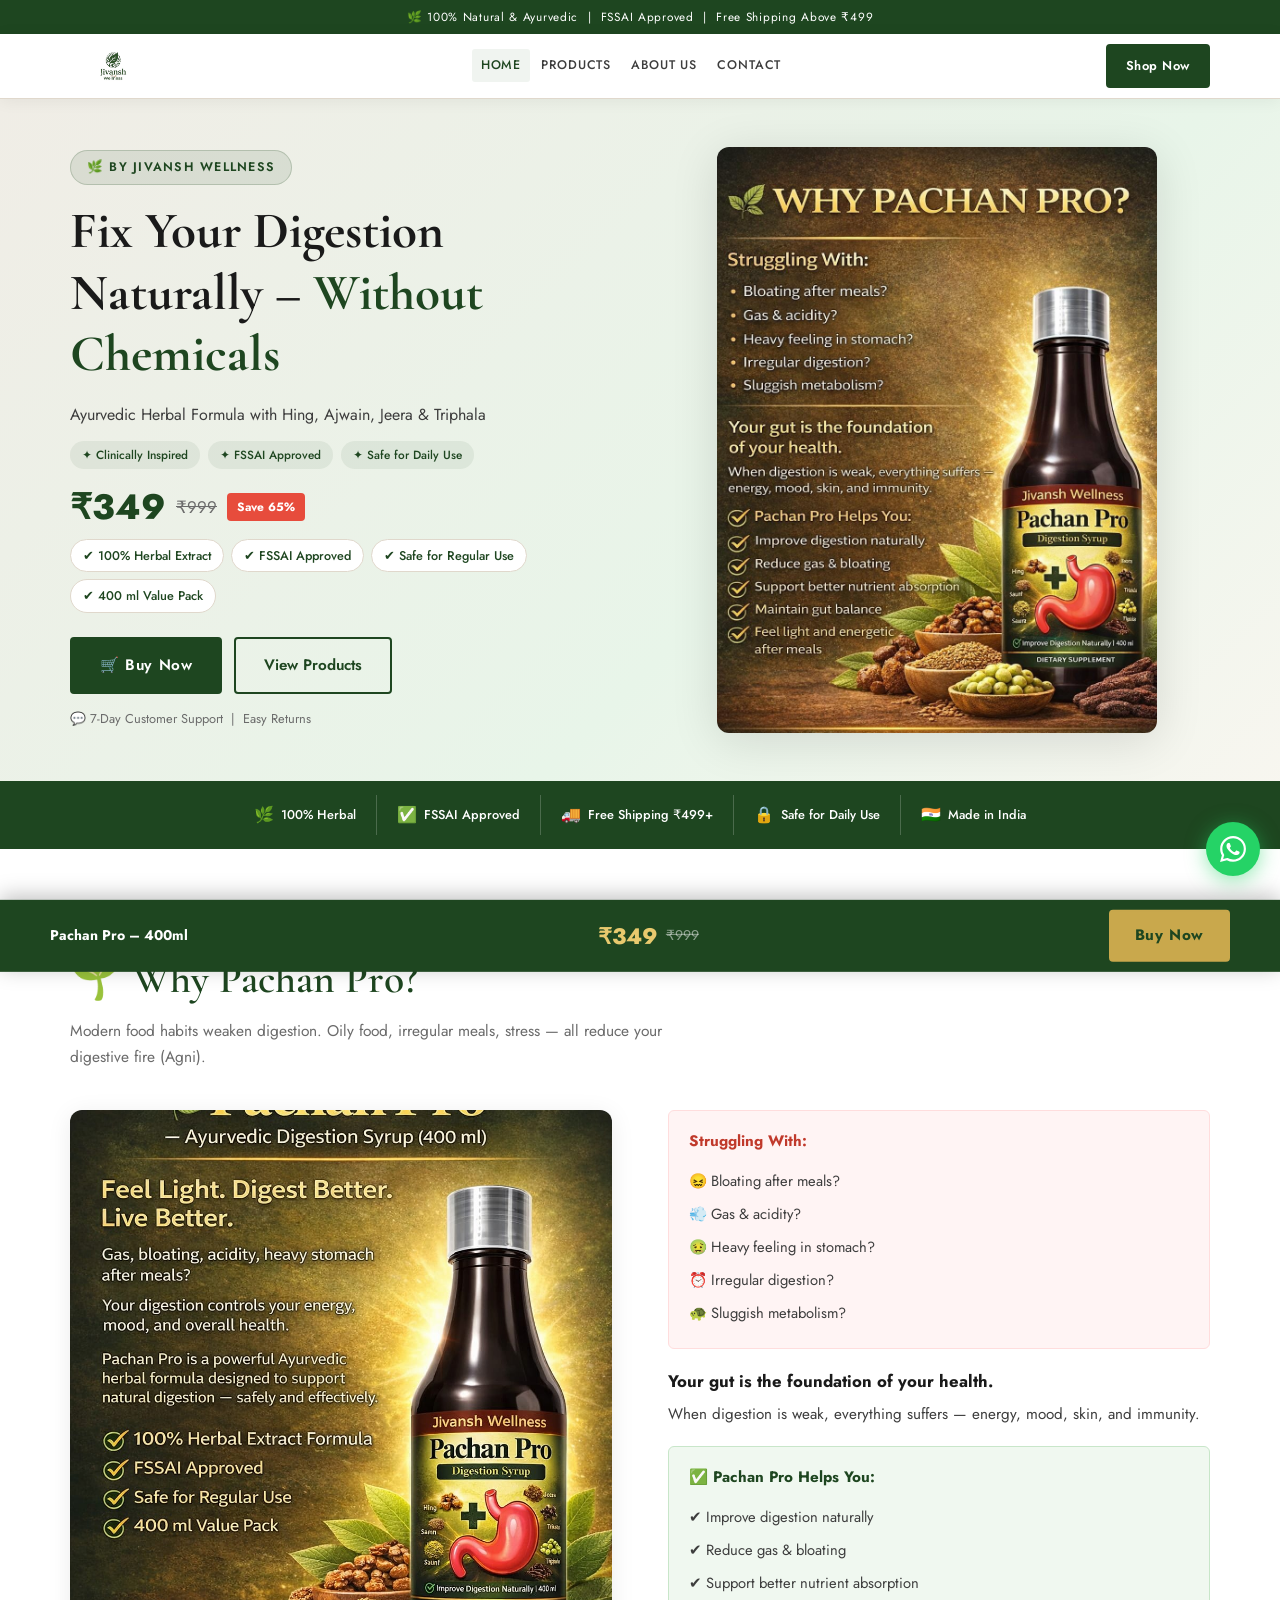
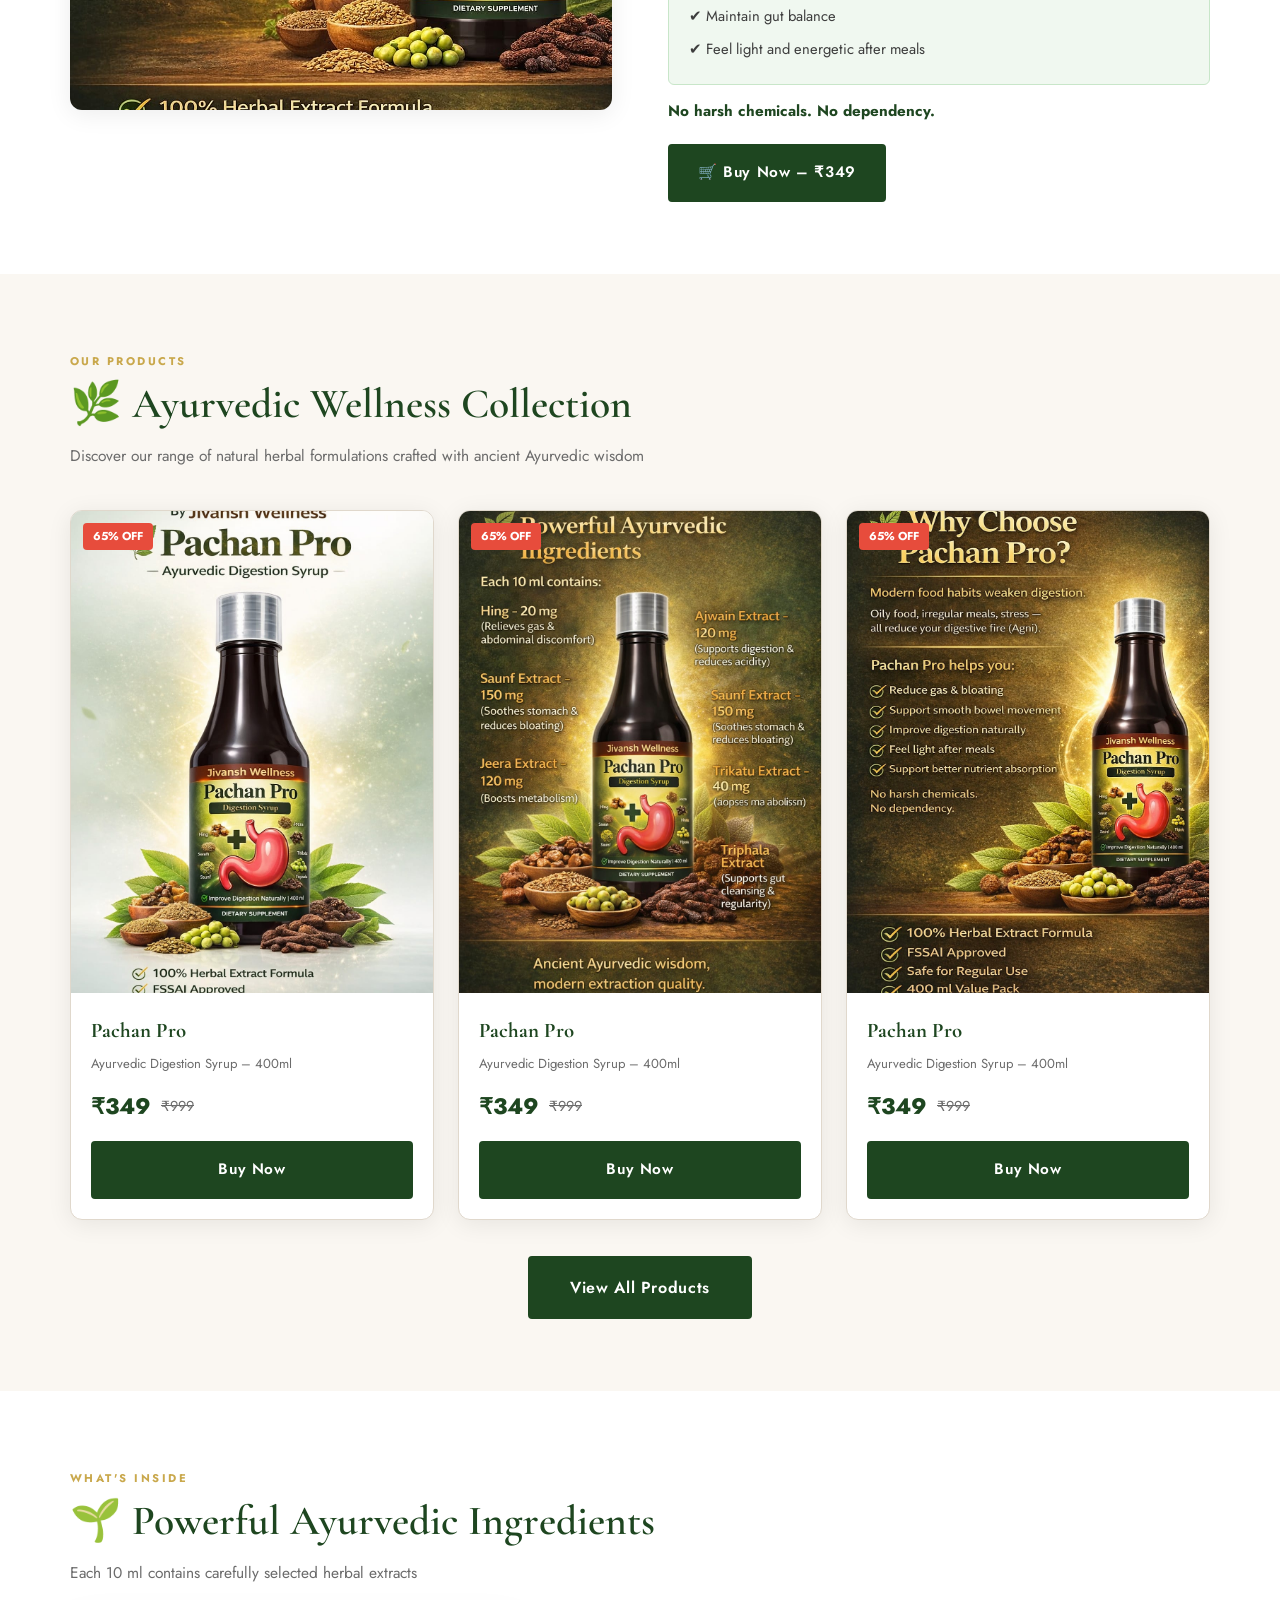
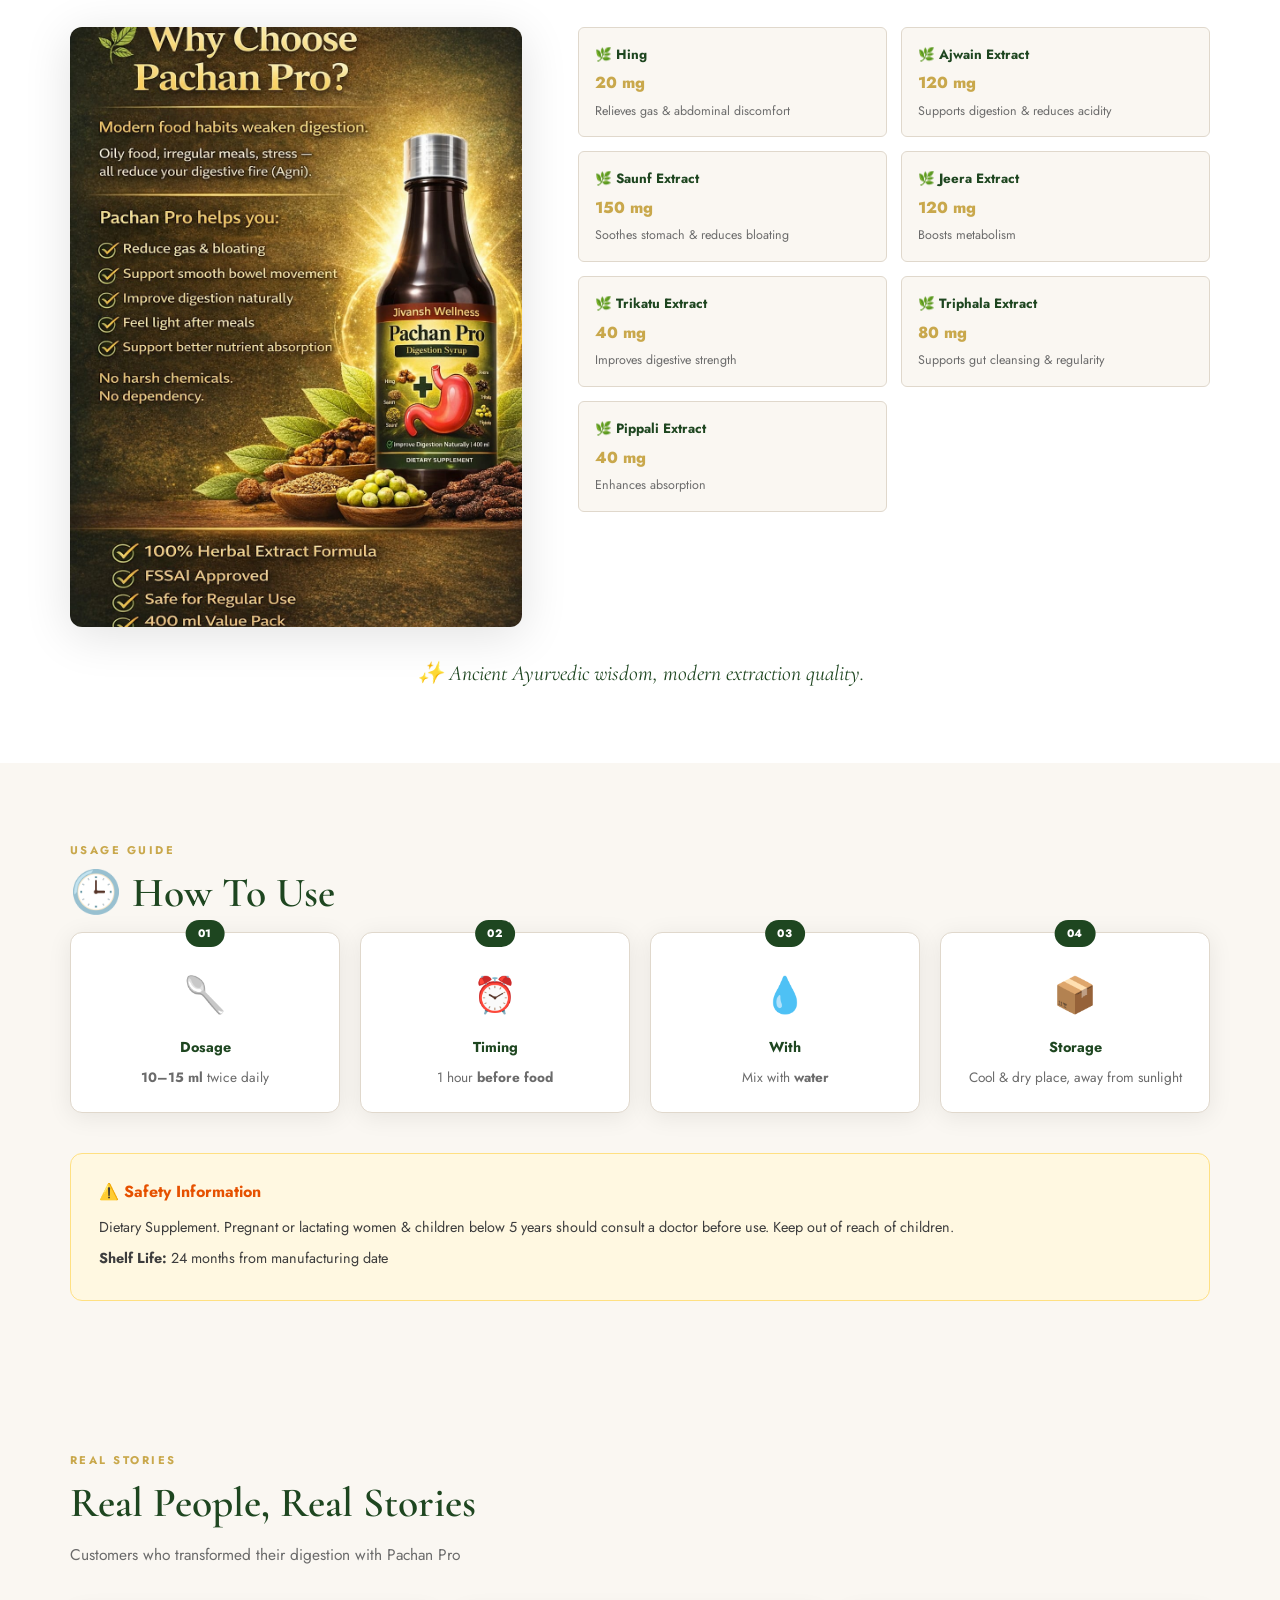
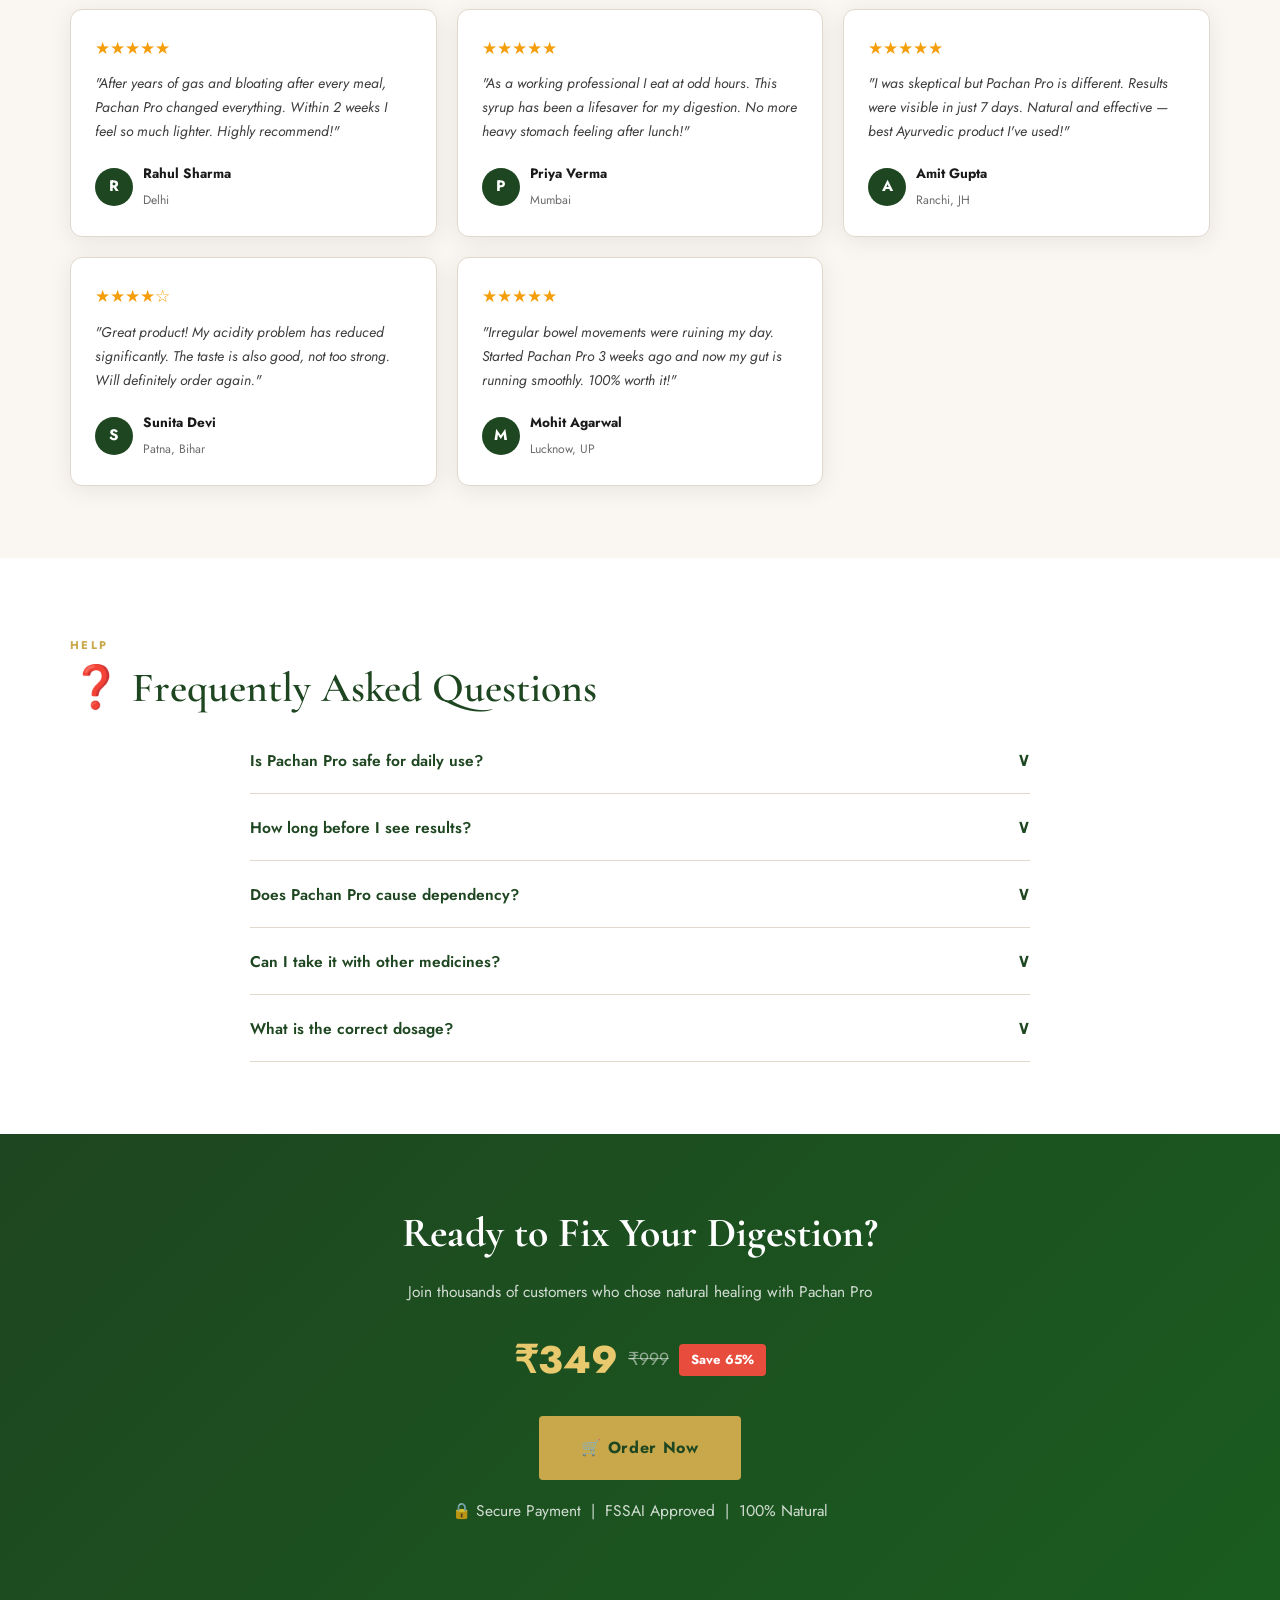
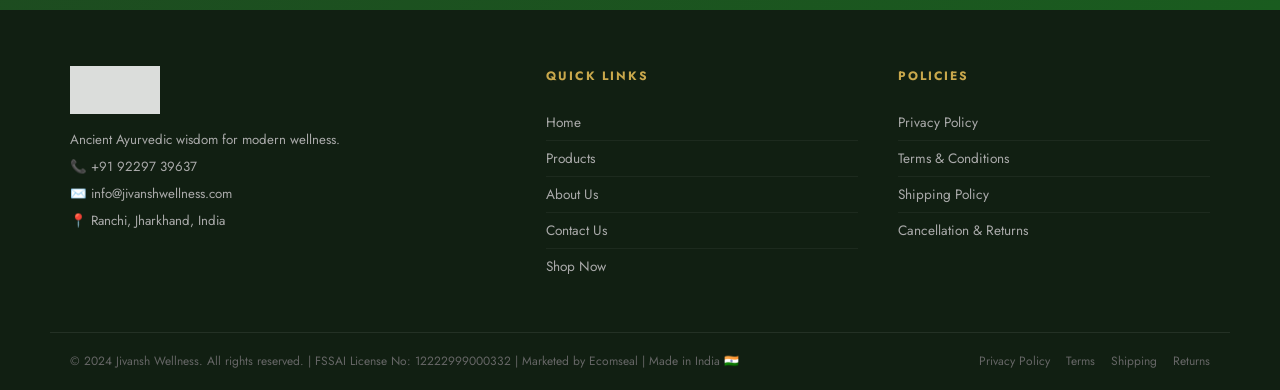
==== index.html @ 0fbf19b1 "add v3 changes all the changes are made" ====
<!DOCTYPE html>
<html lang="en">
<head>
  <meta charset="UTF-8"/>
  <meta name="viewport" content="width=device-width, initial-scale=1.0"/>
  <title>Jivansh Wellness – Pachan Pro Ayurvedic Digestion Syrup</title>
  <meta name="description" content="Pachan Pro – 100% Herbal Ayurvedic Digestion Syrup by Jivansh Wellness. Fix gas, bloating & acidity naturally. FSSAI Approved.">
  <link href="https://fonts.googleapis.com/css2?family=Cormorant+Garamond:wght@400;500;600;700&family=Jost:wght@300;400;500;600&display=swap" rel="stylesheet">
  <link rel="stylesheet" href="assets/css/shared.css">
  <link rel="stylesheet" href="assets/css/home.css">
</head>
<body>

<div class="announcement-bar">🌿 100% Natural & Ayurvedic &nbsp;|&nbsp; FSSAI Approved &nbsp;|&nbsp; Free Shipping Above ₹499</div>

<header id="main-header">
  <div class="header-inner">
    <a href="index.html" class="logo"><img src="assets/images/logo.png" alt="Jivansh Wellness" class="logo-img"></a>
    <nav class="desktop-nav">
      <a href="index.html" class="active">Home</a>
      <a href="products.html">Products</a>
      <a href="about.html">About Us</a>
      <a href="contact.html">Contact</a>
    </nav>
    <div class="header-actions">
      <a href="products.html" class="btn-primary" style="padding:9px 18px;font-size:0.8rem;">Shop Now</a>
      <button class="hamburger" id="hamburger" aria-label="Menu"><span></span><span></span><span></span></button>
    </div>
  </div>
  <div class="mobile-nav" id="mobile-nav">
    <a href="index.html" onclick="closeMobileNav()">Home</a>
    <a href="products.html" onclick="closeMobileNav()">Products</a>
    <a href="about.html" onclick="closeMobileNav()">About Us</a>
    <a href="contact.html" onclick="closeMobileNav()">Contact</a>
    <a href="products.html" class="mobile-cta" onclick="closeMobileNav()">Shop Now</a>
  </div>
</header>

<!-- HERO -->
<section class="hero" id="hero">
  <div class="hero-inner">
    <div class="hero-content">
      <div class="hero-badge">🌿 By Jivansh Wellness</div>
      <h1 class="hero-title">Fix Your Digestion<br>Naturally – <span>Without Chemicals</span></h1>
      <p class="hero-sub">Ayurvedic Herbal Formula with Hing, Ajwain, Jeera & Triphala</p>
      <div class="hero-trust-badges">
        <span>✦ Clinically Inspired</span>
        <span>✦ FSSAI Approved</span>
        <span>✦ Safe for Daily Use</span>
      </div>
      <div class="hero-price-box">
        <div class="price-info">
          <span class="price-now">₹349</span>
          <span class="price-mrp"><s>₹999</s></span>
          <span class="price-save">Save 65%</span>
        </div>
      </div>
      <div class="hero-bullets">
        <span>✔ 100% Herbal Extract</span>
        <span>✔ FSSAI Approved</span>
        <span>✔ Safe for Regular Use</span>
        <span>✔ 400 ml Value Pack</span>
      </div>
      <div class="hero-cta">
        <a href="order.html" class="btn-primary">🛒 Buy Now</a>
        <a href="products.html" class="btn-outline">View Products</a>
      </div>
      <p class="hero-support">💬 7-Day Customer Support &nbsp;|&nbsp; Easy Returns</p>
    </div>
    <div class="hero-image">
      <img src="assets/images/hero-product.jpeg" alt="Pachan Pro Ayurvedic Digestion Syrup"/>
    </div>
  </div>
  <div class="trust-strip">
    <div class="trust-item"><span class="t-icon">🌿</span><span>100% Herbal</span></div>
    <div class="trust-item"><span class="t-icon">✅</span><span>FSSAI Approved</span></div>
    <div class="trust-item"><span class="t-icon">🚚</span><span>Free Shipping ₹499+</span></div>
    <div class="trust-item"><span class="t-icon">🔒</span><span>Safe for Daily Use</span></div>
    <div class="trust-item"><span class="t-icon">🇮🇳</span><span>Made in India</span></div>
  </div>
</section>

<!-- WHY PACHAN PRO -->
<section class="why-section" id="about">
  <div class="container">
    <div class="section-tag">The Problem</div>
    <h2 class="section-title">🌱 Why Pachan Pro?</h2>
    <p class="section-subtitle">Modern food habits weaken digestion. Oily food, irregular meals, stress — all reduce your digestive fire (Agni).</p>
    <div class="why-grid">
      <div class="why-image-col"><img src="assets/images/why-pachan.jpeg" alt="Why Pachan Pro" class="why-img"/></div>
      <div class="why-content-col">
        <div class="struggling-box">
          <h3>Struggling With:</h3>
          <ul class="struggle-list">
            <li>😖 Bloating after meals?</li>
            <li>💨 Gas &amp; acidity?</li>
            <li>🤢 Heavy feeling in stomach?</li>
            <li>⏰ Irregular digestion?</li>
            <li>🐢 Sluggish metabolism?</li>
          </ul>
        </div>
        <div class="gut-statement">
          <p><strong>Your gut is the foundation of your health.</strong></p>
          <p>When digestion is weak, everything suffers — energy, mood, skin, and immunity.</p>
        </div>
        <div class="helps-box">
          <h3>✅ Pachan Pro Helps You:</h3>
          <ul class="helps-list">
            <li>✔ Improve digestion naturally</li>
            <li>✔ Reduce gas &amp; bloating</li>
            <li>✔ Support better nutrient absorption</li>
            <li>✔ Maintain gut balance</li>
            <li>✔ Feel light and energetic after meals</li>
          </ul>
        </div>
        <p class="no-chemicals"><strong>No harsh chemicals. No dependency.</strong></p>
        <a href="order.html" class="btn-primary mt20">🛒 Buy Now – ₹349</a>
      </div>
    </div>
  </div>
</section>

<!-- PRODUCTS SECTION -->
<section class="products-home-section">
  <div class="container">
    <div class="section-tag">Our Products</div>
    <h2 class="section-title">🌿 Ayurvedic Wellness Collection</h2>
    <p class="section-subtitle">Discover our range of natural herbal formulations crafted with ancient Ayurvedic wisdom</p>
    <div class="products-grid">
      <div class="product-card">
        <div class="product-img-wrap"><img src="assets/images/product-main.jpeg" alt="Pachan Pro"/><span class="product-badge">65% OFF</span></div>
        <div class="product-card-body">
          <h3>Pachan Pro</h3>
          <p>Ayurvedic Digestion Syrup – 400ml</p>
          <div class="product-price-row"><span class="pc-price">₹349</span><span class="pc-mrp"><s>₹999</s></span></div>
          <a href="order.html" class="btn-primary btn-full">Buy Now</a>
        </div>
      </div>
      <div class="product-card">
        <div class="product-img-wrap"><img src="assets/images/why-choose.jpeg" alt="Pachan Pro"/><span class="product-badge">65% OFF</span></div>
        <div class="product-card-body">
          <h3>Pachan Pro</h3>
          <p>Ayurvedic Digestion Syrup – 400ml</p>
          <div class="product-price-row"><span class="pc-price">₹349</span><span class="pc-mrp"><s>₹999</s></span></div>
          <a href="order.html" class="btn-primary btn-full">Buy Now</a>
        </div>
      </div>
      <div class="product-card">
        <div class="product-img-wrap"><img src="assets/images/ingredients.jpeg" alt="Pachan Pro"/><span class="product-badge">65% OFF</span></div>
        <div class="product-card-body">
          <h3>Pachan Pro</h3>
          <p>Ayurvedic Digestion Syrup – 400ml</p>
          <div class="product-price-row"><span class="pc-price">₹349</span><span class="pc-mrp"><s>₹999</s></span></div>
          <a href="order.html" class="btn-primary btn-full">Buy Now</a>
        </div>
      </div>
    </div>
    <div style="text-align:center;margin-top:36px"><a href="products.html" class="btn-primary btn-lg">View All Products</a></div>
  </div>
</section>

<!-- INGREDIENTS -->
<section class="ingredients-section" id="ingredients">
  <div class="container">
    <div class="section-tag">What's Inside</div>
    <h2 class="section-title">🌱 Powerful Ayurvedic Ingredients</h2>
    <p class="section-subtitle">Each 10 ml contains carefully selected herbal extracts</p>
    <div class="ingredients-layout">
      <div class="ingredients-img-col"><img src="assets/images/ingredients.jpeg" alt="Ingredients" class="ing-img"/></div>
      <div class="ingredients-grid-col">
        <div class="ing-card"><div class="ing-name">🌿 Hing</div><div class="ing-dose">20 mg</div><div class="ing-benefit">Relieves gas &amp; abdominal discomfort</div></div>
        <div class="ing-card"><div class="ing-name">🌿 Ajwain Extract</div><div class="ing-dose">120 mg</div><div class="ing-benefit">Supports digestion &amp; reduces acidity</div></div>
        <div class="ing-card"><div class="ing-name">🌿 Saunf Extract</div><div class="ing-dose">150 mg</div><div class="ing-benefit">Soothes stomach &amp; reduces bloating</div></div>
        <div class="ing-card"><div class="ing-name">🌿 Jeera Extract</div><div class="ing-dose">120 mg</div><div class="ing-benefit">Boosts metabolism</div></div>
        <div class="ing-card"><div class="ing-name">🌿 Trikatu Extract</div><div class="ing-dose">40 mg</div><div class="ing-benefit">Improves digestive strength</div></div>
        <div class="ing-card"><div class="ing-name">🌿 Triphala Extract</div><div class="ing-dose">80 mg</div><div class="ing-benefit">Supports gut cleansing &amp; regularity</div></div>
        <div class="ing-card"><div class="ing-name">🌿 Pippali Extract</div><div class="ing-dose">40 mg</div><div class="ing-benefit">Enhances absorption</div></div>
      </div>
    </div>
    <p class="ing-tagline">✨ Ancient Ayurvedic wisdom, modern extraction quality.</p>
  </div>
</section>

<!-- HOW TO USE -->
<section class="how-use-section" id="how-to-use">
  <div class="container">
    <div class="section-tag">Usage Guide</div>
    <h2 class="section-title">🕒 How To Use</h2>
    <div class="use-grid">
      <div class="use-card"><div class="use-step">01</div><div class="use-icon">🥄</div><h3>Dosage</h3><p><strong>10–15 ml</strong> twice daily</p></div>
      <div class="use-card"><div class="use-step">02</div><div class="use-icon">⏰</div><h3>Timing</h3><p>1 hour <strong>before food</strong></p></div>
      <div class="use-card"><div class="use-step">03</div><div class="use-icon">💧</div><h3>With</h3><p>Mix with <strong>water</strong></p></div>
      <div class="use-card"><div class="use-step">04</div><div class="use-icon">📦</div><h3>Storage</h3><p>Cool &amp; dry place, away from sunlight</p></div>
    </div>
    <div class="safety-box">
      <h3>⚠️ Safety Information</h3>
      <p>Dietary Supplement. Pregnant or lactating women &amp; children below 5 years should consult a doctor before use. Keep out of reach of children.</p>
      <p><strong>Shelf Life:</strong> 24 months from manufacturing date</p>
    </div>
  </div>
</section>

<!-- TESTIMONIALS -->
<section class="testimonials-section" id="reviews">
  <div class="container">
    <div class="section-tag">Real Stories</div>
    <h2 class="section-title">Real People, Real Stories</h2>
    <p class="section-subtitle">Customers who transformed their digestion with Pachan Pro</p>
    <div class="testimonials-grid">
      <div class="testi-card"><div class="testi-stars">★★★★★</div><p class="testi-text">"After years of gas and bloating after every meal, Pachan Pro changed everything. Within 2 weeks I feel so much lighter. Highly recommend!"</p><div class="testi-author"><div class="testi-avatar">R</div><div><strong>Rahul Sharma</strong><span>Delhi</span></div></div></div>
      <div class="testi-card"><div class="testi-stars">★★★★★</div><p class="testi-text">"As a working professional I eat at odd hours. This syrup has been a lifesaver for my digestion. No more heavy stomach feeling after lunch!"</p><div class="testi-author"><div class="testi-avatar">P</div><div><strong>Priya Verma</strong><span>Mumbai</span></div></div></div>
      <div class="testi-card"><div class="testi-stars">★★★★★</div><p class="testi-text">"I was skeptical but Pachan Pro is different. Results were visible in just 7 days. Natural and effective — best Ayurvedic product I've used!"</p><div class="testi-author"><div class="testi-avatar">A</div><div><strong>Amit Gupta</strong><span>Ranchi, JH</span></div></div></div>
      <div class="testi-card"><div class="testi-stars">★★★★☆</div><p class="testi-text">"Great product! My acidity problem has reduced significantly. The taste is also good, not too strong. Will definitely order again."</p><div class="testi-author"><div class="testi-avatar">S</div><div><strong>Sunita Devi</strong><span>Patna, Bihar</span></div></div></div>
      <div class="testi-card"><div class="testi-stars">★★★★★</div><p class="testi-text">"Irregular bowel movements were ruining my day. Started Pachan Pro 3 weeks ago and now my gut is running smoothly. 100% worth it!"</p><div class="testi-author"><div class="testi-avatar">M</div><div><strong>Mohit Agarwal</strong><span>Lucknow, UP</span></div></div></div>
    </div>
  </div>
</section>

<!-- FAQ -->
<section class="faq-section" id="faq">
  <div class="container">
    <div class="section-tag">Help</div>
    <h2 class="section-title">❓ Frequently Asked Questions</h2>
    <div class="faq-list">
      <div class="faq-item"><button class="faq-q" onclick="toggleFaq(this)">Is Pachan Pro safe for daily use? <span class="faq-icon">∨</span></button><div class="faq-a">Yes, it is made with herbal extracts and safe for regular daily consumption.</div></div>
      <div class="faq-item"><button class="faq-q" onclick="toggleFaq(this)">How long before I see results? <span class="faq-icon">∨</span></button><div class="faq-a">Most users feel lighter digestion within 7–10 days of regular use.</div></div>
      <div class="faq-item"><button class="faq-q" onclick="toggleFaq(this)">Does Pachan Pro cause dependency? <span class="faq-icon">∨</span></button><div class="faq-a">No. It supports natural digestive function without causing any dependency.</div></div>
      <div class="faq-item"><button class="faq-q" onclick="toggleFaq(this)">Can I take it with other medicines? <span class="faq-icon">∨</span></button><div class="faq-a">If you are under medication, consult your doctor before use.</div></div>
      <div class="faq-item"><button class="faq-q" onclick="toggleFaq(this)">What is the correct dosage? <span class="faq-icon">∨</span></button><div class="faq-a">Adults: 10–15 ml twice daily, 1 hour before food with water.</div></div>
    </div>
  </div>
</section>

<!-- CTA BANNER -->
<section class="cta-banner">
  <div class="container">
    <h2>Ready to Fix Your Digestion?</h2>
    <p>Join thousands of customers who chose natural healing with Pachan Pro</p>
    <div class="cta-price-row"><span class="cta-price">₹349</span><span class="cta-mrp"><s>₹999</s></span><span class="cta-save">Save 65%</span></div>
    <div class="cta-buttons"><a href="order.html" class="btn-primary btn-lg">🛒 Order Now</a></div>
    <p class="cta-reassure">🔒 Secure Payment &nbsp;|&nbsp; FSSAI Approved &nbsp;|&nbsp; 100% Natural</p>
  </div>
</section>

<footer>
  <div class="footer-inner">
    <div class="footer-brand">
      <img src="assets/images/logo.png" alt="Jivansh Wellness" class="footer-logo"/>
      <p>Ancient Ayurvedic wisdom for modern wellness.</p>
      <p>📞 +91 92297 39637</p>
      <p>✉️ info@jivanshwellness.com</p>
      <p>📍 Ranchi, Jharkhand, India</p>
    </div>
    <div class="footer-col">
      <h4>Quick Links</h4>
      <a href="index.html">Home</a>
      <a href="products.html">Products</a>
      <a href="about.html">About Us</a>
      <a href="contact.html">Contact Us</a>
      <a href="order.html">Shop Now</a>
    </div>
    <div class="footer-col">
      <h4>Policies</h4>
      <a href="privacy-policy.html">Privacy Policy</a>
      <a href="terms.html">Terms &amp; Conditions</a>
      <a href="shipping-policy.html">Shipping Policy</a>
      <a href="cancellation-policy.html">Cancellation &amp; Returns</a>
    </div>
  </div>
  <div class="footer-bottom">
    <p>© 2024 Jivansh Wellness. All rights reserved. | FSSAI License No: 12222999000332 | Marketed by Ecomseal | Made in India 🇮🇳</p>
    <div class="footer-legal">
      <a href="privacy-policy.html">Privacy Policy</a>
      <a href="terms.html">Terms</a>
      <a href="shipping-policy.html">Shipping</a>
      <a href="cancellation-policy.html">Returns</a>
    </div>
  </div>
</footer>

<div class="sticky-buy-bar" id="stickyBar">
  <div class="sticky-inner">
    <div class="sticky-product"><span class="sticky-name">Pachan Pro – 400ml</span></div>
    <div class="sticky-price"><span class="sticky-now">₹349</span><span class="sticky-was"><s>₹999</s></span></div>
    <a href="order.html" class="btn-primary sticky-btn">Buy Now</a>
  </div>
</div>

<a href="https://wa.me/919229739637?text=Hi%20I%20want%20to%20order%20Pachan%20Pro" target="_blank" class="whatsapp-float" aria-label="Chat on WhatsApp">
  <svg width="26" height="26" viewBox="0 0 24 24" fill="white"><path d="M17.472 14.382c-.297-.149-1.758-.867-2.03-.967-.273-.099-.471-.148-.67.15-.197.297-.767.966-.94 1.164-.173.199-.347.223-.644.075-.297-.15-1.255-.463-2.39-1.475-.883-.788-1.48-1.761-1.653-2.059-.173-.297-.018-.458.13-.606.134-.133.298-.347.446-.52.149-.174.198-.298.298-.497.099-.198.05-.371-.025-.52-.075-.149-.669-1.612-.916-2.207-.242-.579-.487-.5-.669-.51-.173-.008-.371-.01-.57-.01-.198 0-.52.074-.792.372-.272.297-1.04 1.016-1.04 2.479 0 1.462 1.065 2.875 1.213 3.074.149.198 2.096 3.2 5.077 4.487.709.306 1.262.489 1.694.625.712.227 1.36.195 1.871.118.571-.085 1.758-.719 2.006-1.413.248-.694.248-1.289.173-1.413-.074-.124-.272-.198-.57-.347m-5.421 7.403h-.004a9.87 9.87 0 01-5.031-1.378l-.361-.214-3.741.982.998-3.648-.235-.374a9.86 9.86 0 01-1.51-5.26c.001-5.45 4.436-9.884 9.888-9.884 2.64 0 5.122 1.03 6.988 2.898a9.825 9.825 0 012.893 6.994c-.003 5.45-4.437 9.884-9.885 9.884m8.413-18.297A11.815 11.815 0 0012.05 0C5.495 0 .16 5.335.157 11.892c0 2.096.547 4.142 1.588 5.945L.057 24l6.305-1.654a11.882 11.882 0 005.683 1.448h.005c6.554 0 11.89-5.335 11.893-11.893a11.821 11.821 0 00-3.48-8.413Z"/></svg>
</a>

<script src="assets/js/main.js"></script>
</body>
</html>
---- assets/css/shared.css ----
/* ═══════════════════════════════════════════════
   JIVANSH WELLNESS – SHARED STYLES (ALL PAGES)
═══════════════════════════════════════════════ */
:root {
  --green-dark: #1e4620;
  --green-mid: #2d6a30;
  --green-light: #4a8f4e;
  --gold: #c9a84c;
  --gold-light: #e8c96e;
  --cream: #faf7f2;
  --cream-dark: #f2ece0;
  --white: #ffffff;
  --text-dark: #1a1a1a;
  --text-mid: #3d3d3d;
  --text-muted: #6b6b6b;
  --border: #e0d8cc;
  --shadow: 0 4px 24px rgba(0,0,0,0.08);
  --shadow-lg: 0 8px 48px rgba(0,0,0,0.12);
  --radius: 12px;
  --radius-sm: 6px;
  --transition: 0.25s ease;
}
*, *::before, *::after { box-sizing: border-box; margin: 0; padding: 0; }
html { scroll-behavior: smooth; }
body { font-family: 'Jost', sans-serif; background: var(--cream); color: var(--text-dark); line-height: 1.7; overflow-x: hidden; width: 100%; }
img { max-width: 100%; height: auto; display: block; }
a { text-decoration: none; }
.container { max-width: 1180px; margin: 0 auto; padding: 0 20px; }

/* BUTTONS */
.btn-primary {
  display: inline-flex; align-items: center; justify-content: center; gap: 8px;
  background: var(--green-dark); color: #fff; font-family: 'Jost', sans-serif;
  font-weight: 600; font-size: 0.95rem; letter-spacing: 0.04em;
  padding: 14px 28px; border-radius: 4px; border: 2px solid var(--green-dark);
  cursor: pointer; transition: background var(--transition), transform 0.15s; white-space: nowrap;
}
.btn-primary:hover { background: var(--green-mid); border-color: var(--green-mid); transform: translateY(-1px); }
.btn-full { width: 100%; }
.btn-lg { padding: 16px 40px; font-size: 1rem; }
.mt20 { margin-top: 20px; }

/* SECTION COMMON */
.section-tag { display: inline-block; font-size: 0.7rem; font-weight: 700; letter-spacing: 0.22em; text-transform: uppercase; color: var(--gold); margin-bottom: 8px; }
.section-title { font-family: 'Cormorant Garamond', serif; font-size: clamp(1.7rem, 4vw, 2.6rem); font-weight: 600; color: var(--green-dark); line-height: 1.25; margin-bottom: 12px; }
.section-subtitle { font-size: 0.97rem; color: var(--text-muted); max-width: 600px; margin-bottom: 40px; line-height: 1.7; }

/* ANNOUNCEMENT BAR */
.announcement-bar { background: var(--green-dark); color: #fff; text-align: center; font-size: 0.74rem; letter-spacing: 0.06em; padding: 8px 16px; line-height: 1.5; }

/* HEADER */
#main-header {
  background: rgba(255,255,255,0.98);
  border-bottom: 1px solid var(--border);
  position: sticky; top: 0; z-index: 200;
  box-shadow: 0 2px 16px rgba(0,0,0,0.06);
  transition: background 0.3s ease, backdrop-filter 0.3s ease, box-shadow 0.3s ease;
}
#main-header.scrolled {
  background: rgba(255,255,255,0.85);
  backdrop-filter: blur(16px);
  -webkit-backdrop-filter: blur(16px);
  box-shadow: 0 4px 24px rgba(0,0,0,0.1);
}
.header-inner { max-width: 1180px; margin: 0 auto; padding: 0 20px; height: 64px; display: flex; align-items: center; justify-content: space-between; gap: 16px; }
.logo { flex-shrink: 0; }
.logo-img { height: 46px; width: auto; object-fit: contain; }
.desktop-nav { display: flex; align-items: center; gap: 2px; flex: 1; justify-content: center; }
.desktop-nav a { font-size: 0.78rem; font-weight: 500; letter-spacing: 0.07em; text-transform: uppercase; color: var(--text-mid); padding: 6px 9px; border-radius: 3px; transition: color var(--transition), background var(--transition); white-space: nowrap; }
.desktop-nav a:hover, .desktop-nav a.active { color: var(--green-dark); background: rgba(45,106,48,0.07); }
.header-actions { display: flex; align-items: center; gap: 8px; flex-shrink: 0; }
.btn-whatsapp-header { display: flex; align-items: center; gap: 6px; background: #25d366; color: #fff; font-size: 0.76rem; font-weight: 600; padding: 8px 12px; border-radius: 4px; transition: background var(--transition); white-space: nowrap; }
.btn-whatsapp-header:hover { background: #128c4a; }
.hamburger { display: none; flex-direction: column; gap: 5px; background: none; border: none; cursor: pointer; padding: 6px; flex-shrink: 0; }
.hamburger span { display: block; width: 24px; height: 2.5px; background: var(--green-dark); border-radius: 2px; transition: var(--transition); }
.mobile-nav { display: none; flex-direction: column; background: #fff; border-top: 1px solid var(--border); padding: 12px 20px 20px; }
.mobile-nav.open { display: flex; }
.mobile-nav a { padding: 12px 0; font-size: 0.92rem; font-weight: 500; color: var(--text-mid); border-bottom: 1px solid var(--border); }
.mobile-nav a:last-child { border-bottom: none; }
.mobile-cta { margin-top: 14px; background: var(--green-dark) !important; color: #fff !important; text-align: center; padding: 14px !important; border-radius: 4px; border-bottom: none !important; font-weight: 600; }

/* FOOTER */
footer { background: #111f12; color: #ccc; padding: 56px 0 0; }
.footer-inner { max-width: 1180px; margin: 0 auto; padding: 0 20px 48px; display: grid; grid-template-columns: 1.4fr 1fr 1fr; gap: 40px; }
.footer-logo { height: 48px; width: auto; object-fit: contain; margin-bottom: 14px; filter: brightness(0) invert(1); opacity: 0.85; }
.footer-brand p { font-size: 0.83rem; line-height: 1.8; color: #aaa; margin-bottom: 3px; }
.footer-col h4 { font-size: 0.76rem; font-weight: 700; letter-spacing: 0.15em; text-transform: uppercase; color: var(--gold); margin-bottom: 18px; }
.footer-col { display: flex; flex-direction: column; }
.footer-col a { font-size: 0.85rem; color: #aaa; padding: 6px 0; border-bottom: 1px solid rgba(255,255,255,0.05); transition: color var(--transition); }
.footer-col a:last-child { border-bottom: none; }
.footer-col a:hover { color: #fff; }
.footer-bottom { border-top: 1px solid rgba(255,255,255,0.08); padding: 18px 20px; max-width: 1180px; margin: 0 auto; display: flex; justify-content: space-between; align-items: center; flex-wrap: wrap; gap: 10px; }
.footer-bottom p { font-size: 0.75rem; color: #666; }
.footer-legal { display: flex; gap: 16px; flex-wrap: wrap; }
.footer-legal a { font-size: 0.75rem; color: #666; transition: color var(--transition); }
.footer-legal a:hover { color: #aaa; }

/* WHATSAPP FLOAT */
.whatsapp-float { position: fixed; right: 20px; bottom: 24px; width: 54px; height: 54px; background: #25d366; border-radius: 50%; display: flex; align-items: center; justify-content: center; box-shadow: 0 4px 20px rgba(37,211,102,0.5); z-index: 999; transition: transform var(--transition), box-shadow var(--transition); }
.whatsapp-float:hover { transform: scale(1.1); box-shadow: 0 6px 28px rgba(37,211,102,0.6); }

/* STICKY BUY BAR */
.sticky-buy-bar { position: fixed; bottom: 0; left: 0; right: 0; background: var(--green-dark); color: #fff; z-index: 1000; padding: 10px 20px; transform: translateY(100%); transition: transform 0.3s ease; box-shadow: 0 -4px 20px rgba(0,0,0,0.25); }
.sticky-buy-bar.visible { transform: translateY(0); }
.sticky-inner { max-width: 1180px; margin: 0 auto; display: flex; align-items: center; justify-content: space-between; gap: 14px; }
.sticky-product { display: flex; flex-direction: column; }
.sticky-name { font-weight: 700; font-size: 0.88rem; }
.sticky-price { display: flex; align-items: center; gap: 8px; }
.sticky-now { font-size: 1.4rem; font-weight: 800; color: var(--gold-light); }
.sticky-was { font-size: 0.88rem; color: rgba(255,255,255,0.5); }
.sticky-btn { padding: 11px 24px; background: var(--gold); border-color: var(--gold); color: var(--green-dark); font-weight: 700; }
.sticky-btn:hover { background: var(--gold-light); }

/* POLICY PAGE STYLES */
.policy-page { padding: 64px 0 80px; background: var(--white); }
.policy-page h1 { font-family: 'Cormorant Garamond', serif; font-size: clamp(2rem, 4vw, 2.8rem); color: var(--green-dark); margin-bottom: 8px; }
.policy-meta { font-size: 0.85rem; color: var(--text-muted); margin-bottom: 40px; padding-bottom: 24px; border-bottom: 1px solid var(--border); }
.policy-body h2 { font-family: 'Cormorant Garamond', serif; font-size: 1.4rem; color: var(--green-dark); margin: 32px 0 12px; }
.policy-body h3 { font-size: 1rem; font-weight: 700; color: var(--text-dark); margin: 24px 0 8px; }
.policy-body p { font-size: 0.93rem; color: var(--text-mid); line-height: 1.8; margin-bottom: 14px; }
.policy-body ul { padding-left: 20px; margin-bottom: 14px; }
.policy-body ul li { font-size: 0.93rem; color: var(--text-mid); line-height: 1.8; margin-bottom: 6px; }
.policy-breadcrumb { font-size: 0.82rem; color: var(--text-muted); margin-bottom: 24px; }
.policy-breadcrumb a { color: var(--green-dark); }
.policy-breadcrumb a:hover { text-decoration: underline; }

/* RESPONSIVE SHARED */
@media (max-width: 768px) {
  .desktop-nav { display: none; }
  .btn-whatsapp-header { display: none; }
  .hamburger { display: flex; }
  .header-inner { height: 58px; padding: 0 16px; }
  .logo-img { height: 38px; }
  .footer-inner { grid-template-columns: 1fr; gap: 28px; padding: 0 16px 40px; }
  .footer-bottom { flex-direction: column; text-align: center; padding: 16px; }
  .footer-legal { justify-content: center; gap: 10px; }
  .sticky-inner { gap: 8px; }
  .sticky-product { display: none; }
  .sticky-price { flex: 1; }
  .whatsapp-float { right: 14px; bottom: 20px; width: 50px; height: 50px; }
}
@media (max-width: 480px) {
  .container { padding: 0 14px; }
  .announcement-bar { font-size: 0.66rem; padding: 6px 12px; }
  .policy-page { padding: 40px 0 60px; }
}
---- assets/css/home.css ----
/* HOME PAGE STYLES */
.hero { background: linear-gradient(135deg, #f0ede6 0%, #e8f5e9 60%, #f9f6f0 100%); padding: 48px 0 0; }
.hero-inner { max-width: 1180px; margin: 0 auto; padding: 0 20px; display: grid; grid-template-columns: 1fr 1fr; gap: 48px; align-items: center; }
.hero-badge { display: inline-block; background: rgba(30,70,32,0.1); color: var(--green-dark); font-size: 0.78rem; font-weight: 600; letter-spacing: 0.1em; text-transform: uppercase; padding: 6px 16px; border-radius: 20px; margin-bottom: 16px; border: 1px solid rgba(30,70,32,0.2); }
.hero-title { font-family: 'Cormorant Garamond', serif; font-size: clamp(2rem, 4vw, 3.2rem); font-weight: 700; color: var(--text-dark); line-height: 1.2; margin-bottom: 16px; }
.hero-title span { color: var(--green-dark); }
.hero-sub { font-size: 1rem; color: var(--text-mid); margin-bottom: 14px; line-height: 1.6; }
.hero-trust-badges { display: flex; flex-wrap: wrap; gap: 8px; margin-bottom: 20px; }
.hero-trust-badges span { font-size: 0.74rem; font-weight: 500; color: var(--green-dark); background: rgba(30,70,32,0.07); padding: 4px 12px; border-radius: 20px; }
.hero-price-box { display: flex; align-items: center; gap: 14px; margin-bottom: 14px; flex-wrap: wrap; }
.price-info { display: flex; align-items: center; gap: 10px; }
.price-now { font-size: 2.2rem; font-weight: 800; color: var(--green-dark); line-height: 1; }
.price-mrp { font-size: 1.05rem; color: var(--text-muted); }
.price-save { background: #e74c3c; color: #fff; font-size: 0.75rem; font-weight: 700; padding: 4px 10px; border-radius: 4px; }
.hero-bullets { display: flex; flex-wrap: wrap; gap: 7px; margin-bottom: 24px; }
.hero-bullets span { font-size: 0.79rem; font-weight: 500; color: var(--green-dark); background: #fff; border: 1px solid var(--border); padding: 5px 12px; border-radius: 20px; }
.hero-cta { display: flex; gap: 12px; flex-wrap: wrap; margin-bottom: 14px; }
.btn-outline { display: inline-flex; align-items: center; justify-content: center; padding: 14px 28px; border: 2px solid var(--green-dark); color: var(--green-dark); font-weight: 600; font-size: 0.95rem; border-radius: 4px; transition: all var(--transition); }
.btn-outline:hover { background: var(--green-dark); color: #fff; }
.hero-support { font-size: 0.8rem; color: var(--text-muted); }
.hero-image { display: flex; justify-content: center; align-items: center; }
.hero-image img { width: 100%; max-width: 440px; border-radius: var(--radius); box-shadow: var(--shadow-lg); object-fit: cover; aspect-ratio: 3/4; }
.trust-strip { display: flex; justify-content: center; flex-wrap: wrap; background: var(--green-dark); margin-top: 48px; padding: 14px 20px; }
.trust-item { display: flex; align-items: center; gap: 7px; color: #fff; font-size: 0.8rem; font-weight: 500; padding: 6px 20px; border-right: 1px solid rgba(255,255,255,0.2); }
.trust-item:last-child { border-right: none; }
.t-icon { font-size: 1rem; }

/* WHY */
.why-section { padding: 72px 0; background: var(--white); }
.why-grid { display: grid; grid-template-columns: 1fr 1fr; gap: 56px; align-items: start; }
.why-img { width: 100%; border-radius: var(--radius); box-shadow: var(--shadow); object-fit: cover; aspect-ratio: 3/4; max-height: 600px; }
.struggling-box { background: #fff4f4; border: 1px solid #fdd; border-radius: var(--radius-sm); padding: 18px 20px; margin-bottom: 18px; }
.struggling-box h3 { color: #c0392b; font-size: 0.95rem; font-weight: 700; margin-bottom: 10px; }
.struggle-list { list-style: none; }
.struggle-list li { padding: 4px 0; font-size: 0.92rem; color: var(--text-mid); }
.gut-statement { margin-bottom: 18px; }
.gut-statement p { font-size: 0.95rem; color: var(--text-mid); line-height: 1.7; }
.gut-statement p:first-child { font-size: 1.05rem; color: var(--text-dark); margin-bottom: 6px; }
.helps-box { background: #f0f8f0; border: 1px solid #c8e6c9; border-radius: var(--radius-sm); padding: 18px 20px; margin-bottom: 14px; }
.helps-box h3 { color: var(--green-dark); font-size: 0.95rem; font-weight: 700; margin-bottom: 10px; }
.helps-list { list-style: none; }
.helps-list li { padding: 4px 0; font-size: 0.92rem; color: var(--text-mid); }
.no-chemicals { font-size: 0.95rem; font-weight: 700; color: var(--green-dark); }

/* PRODUCTS HOME */
.products-home-section { padding: 72px 0; background: var(--cream); }
.products-grid { display: grid; grid-template-columns: repeat(3, 1fr); gap: 24px; }
.product-card { background: var(--white); border: 1px solid var(--border); border-radius: var(--radius); overflow: hidden; box-shadow: var(--shadow); transition: transform var(--transition), box-shadow var(--transition); }
.product-card:hover { transform: translateY(-4px); box-shadow: var(--shadow-lg); }
.product-img-wrap { position: relative; overflow: hidden; }
.product-img-wrap img { width: 100%; aspect-ratio: 3/4; object-fit: cover; transition: transform 0.4s ease; }
.product-card:hover .product-img-wrap img { transform: scale(1.04); }
.product-badge { position: absolute; top: 12px; left: 12px; background: #e74c3c; color: #fff; font-size: 0.72rem; font-weight: 700; padding: 4px 10px; border-radius: 4px; }
.product-card-body { padding: 20px; }
.product-card-body h3 { font-family: 'Cormorant Garamond', serif; font-size: 1.3rem; color: var(--green-dark); margin-bottom: 4px; }
.product-card-body p { font-size: 0.82rem; color: var(--text-muted); margin-bottom: 12px; }
.product-price-row { display: flex; align-items: center; gap: 10px; margin-bottom: 16px; }
.pc-price { font-size: 1.4rem; font-weight: 800; color: var(--green-dark); }
.pc-mrp { font-size: 0.9rem; color: var(--text-muted); }

/* INGREDIENTS */
.ingredients-section { padding: 72px 0; background: var(--white); }
.ingredients-layout { display: grid; grid-template-columns: 1fr 1.4fr; gap: 56px; align-items: start; margin-bottom: 28px; }
.ing-img { width: 100%; border-radius: var(--radius); box-shadow: var(--shadow-lg); object-fit: cover; aspect-ratio: 3/4; max-height: 600px; }
.ingredients-grid-col { display: grid; grid-template-columns: 1fr 1fr; gap: 14px; }
.ing-card { background: var(--cream); border: 1px solid var(--border); border-radius: var(--radius-sm); padding: 16px; transition: box-shadow var(--transition), transform var(--transition); }
.ing-card:hover { box-shadow: var(--shadow); transform: translateY(-2px); }
.ing-name { font-size: 0.84rem; font-weight: 700; color: var(--green-dark); margin-bottom: 3px; }
.ing-dose { font-size: 1rem; font-weight: 800; color: var(--gold); margin-bottom: 5px; }
.ing-benefit { font-size: 0.78rem; color: var(--text-muted); line-height: 1.5; }
.ing-tagline { text-align: center; font-family: 'Cormorant Garamond', serif; font-size: 1.35rem; color: var(--green-dark); font-style: italic; }

/* HOW TO USE */
.how-use-section { padding: 72px 0; background: var(--cream); }
.use-grid { display: grid; grid-template-columns: repeat(4, 1fr); gap: 20px; margin-bottom: 40px; }
.use-card { background: var(--white); border: 1px solid var(--border); border-radius: var(--radius); padding: 32px 18px 24px; text-align: center; position: relative; box-shadow: var(--shadow); }
.use-step { position: absolute; top: -13px; left: 50%; transform: translateX(-50%); background: var(--green-dark); color: #fff; font-size: 0.68rem; font-weight: 800; letter-spacing: 0.08em; padding: 4px 12px; border-radius: 20px; white-space: nowrap; }
.use-icon { font-size: 2.2rem; margin-bottom: 10px; }
.use-card h3 { font-size: 0.9rem; font-weight: 700; color: var(--green-dark); margin-bottom: 7px; }
.use-card p { font-size: 0.85rem; color: var(--text-muted); line-height: 1.6; }
.safety-box { background: #fff8e1; border: 1px solid #ffe082; border-radius: var(--radius); padding: 24px 28px; }
.safety-box h3 { color: #e65100; font-size: 1rem; font-weight: 700; margin-bottom: 10px; }
.safety-box p { font-size: 0.9rem; color: var(--text-mid); line-height: 1.7; margin-bottom: 6px; }

/* TESTIMONIALS */
.testimonials-section { padding: 72px 0; background: var(--cream); }
.testimonials-grid { display: grid; grid-template-columns: repeat(3, 1fr); gap: 20px; }
.testi-card { background: var(--white); border: 1px solid var(--border); border-radius: var(--radius); padding: 24px; box-shadow: var(--shadow); transition: transform var(--transition); }
.testi-card:hover { transform: translateY(-3px); }
.testi-stars { font-size: 1.05rem; color: #f59e0b; margin-bottom: 10px; }
.testi-text { font-size: 0.88rem; color: var(--text-mid); line-height: 1.7; margin-bottom: 18px; font-style: italic; }
.testi-author { display: flex; align-items: center; gap: 10px; }
.testi-avatar { width: 38px; height: 38px; background: var(--green-dark); color: #fff; font-weight: 700; font-size: 0.95rem; border-radius: 50%; display: flex; align-items: center; justify-content: center; flex-shrink: 0; }
.testi-author strong { display: block; font-size: 0.85rem; color: var(--text-dark); }
.testi-author span { font-size: 0.76rem; color: var(--text-muted); }

/* FAQ */
.faq-section { padding: 72px 0; background: var(--white); }
.faq-list { max-width: 780px; margin: 0 auto; }
.faq-item { border-bottom: 1px solid var(--border); }
.faq-q { width: 100%; display: flex; justify-content: space-between; align-items: center; padding: 20px 0; background: none; border: none; cursor: pointer; font-family: 'Jost', sans-serif; font-size: 0.97rem; font-weight: 600; color: var(--green-dark); text-align: left; gap: 12px; transition: color var(--transition); }
.faq-q:hover { color: var(--green-mid); }
.faq-icon { font-size: 1.1rem; transition: transform var(--transition); flex-shrink: 0; }
.faq-q.open .faq-icon { transform: rotate(180deg); }
.faq-a { display: none; padding: 0 0 18px; font-size: 0.9rem; color: var(--text-mid); line-height: 1.7; }
.faq-a.open { display: block; }

/* CTA */
.cta-banner { padding: 64px 0; background: linear-gradient(135deg, var(--green-dark), #1a5c1f); text-align: center; color: #fff; }
.cta-banner h2 { font-family: 'Cormorant Garamond', serif; font-size: clamp(1.6rem, 4vw, 2.6rem); font-weight: 700; margin-bottom: 10px; }
.cta-banner > .container > p { font-size: 0.97rem; color: rgba(255,255,255,0.8); margin-bottom: 22px; }
.cta-price-row { display: flex; align-items: center; justify-content: center; gap: 10px; margin-bottom: 24px; flex-wrap: wrap; }
.cta-price { font-size: 2.4rem; font-weight: 800; color: var(--gold-light); }
.cta-mrp { font-size: 1.1rem; color: rgba(255,255,255,0.5); }
.cta-save { background: #e74c3c; color: #fff; font-size: 0.82rem; font-weight: 700; padding: 5px 12px; border-radius: 4px; }
.cta-buttons { margin-bottom: 18px; }
.cta-buttons .btn-primary { background: var(--gold); border-color: var(--gold); color: var(--green-dark); font-weight: 700; }
.cta-buttons .btn-primary:hover { background: var(--gold-light); }
.cta-reassure { font-size: 0.8rem; color: rgba(255,255,255,0.65); }

/* ═══ RESPONSIVE HOME ═══ */
@media (max-width: 1024px) {
  .hero-inner { gap: 32px; }
  .hero-image img { max-width: 380px; aspect-ratio: 1/1; }
  .why-grid, .ingredients-layout { grid-template-columns: 1fr; gap: 36px; }
  .why-img, .ing-img { max-width: 500px; margin: 0 auto; aspect-ratio: 4/3; max-height: 340px; }
  .products-grid { grid-template-columns: repeat(2, 1fr); }
  .use-grid { grid-template-columns: repeat(2, 1fr); }
  .testimonials-grid { grid-template-columns: repeat(2, 1fr); }
  .ingredients-grid-col { grid-template-columns: 1fr 1fr; }
}
@media (max-width: 768px) {
  .hero { padding: 28px 0 0; }
  .hero-inner { grid-template-columns: 1fr; gap: 24px; padding: 0 16px; }
  .hero-image { order: -1; }
  .hero-image img { max-width: 280px; margin: 0 auto; aspect-ratio: 1/1; }
  .hero-title { font-size: 1.75rem; }
  .hero-cta { flex-direction: column; }
  .hero-cta .btn-primary, .hero-cta .btn-outline { width: 100%; justify-content: center; padding: 15px; }
  .trust-strip { padding: 10px 16px; }
  .trust-item { width: 50%; border-right: none; border-bottom: 1px solid rgba(255,255,255,0.12); padding: 8px 12px; justify-content: center; font-size: 0.75rem; }
  .trust-item:nth-child(odd) { border-right: 1px solid rgba(255,255,255,0.2); }
  .trust-item:nth-last-child(-n+2) { border-bottom: none; }
  .why-section, .products-home-section, .ingredients-section, .how-use-section, .testimonials-section, .faq-section { padding: 48px 0; }
  .products-grid { grid-template-columns: repeat(2, 1fr); gap: 14px; }
  .use-grid { grid-template-columns: repeat(2, 1fr); gap: 16px; }
  .testimonials-grid { grid-template-columns: 1fr; }
  .ingredients-grid-col { grid-template-columns: 1fr 1fr; gap: 10px; }
}
@media (max-width: 480px) {
  .hero-title { font-size: 1.55rem; }
  .hero-price-box { flex-direction: column; align-items: flex-start; }
  .products-grid { grid-template-columns: 1fr; }
  .use-grid { grid-template-columns: 1fr; }
  .ingredients-grid-col { grid-template-columns: 1fr; }
  .safety-box { padding: 18px 16px; }
  .cta-buttons .btn-primary { width: 100%; max-width: 320px; }
}
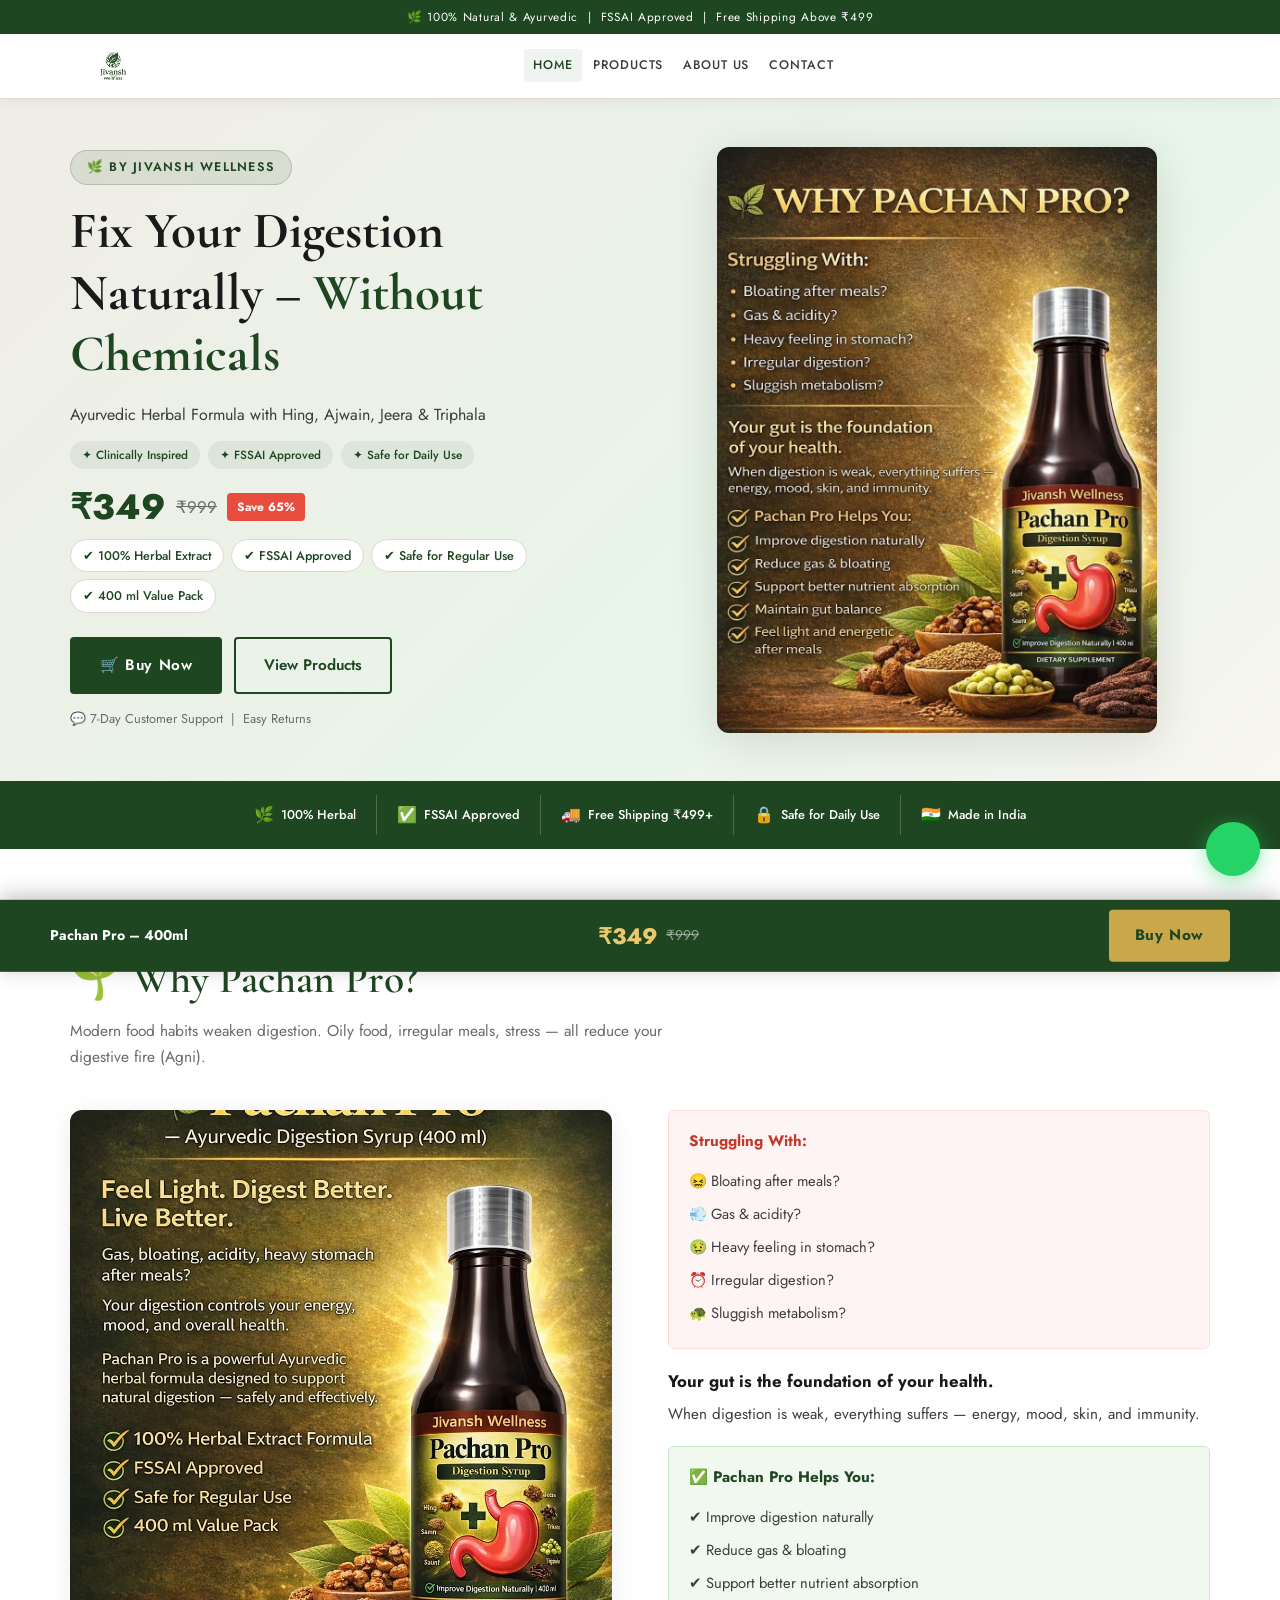
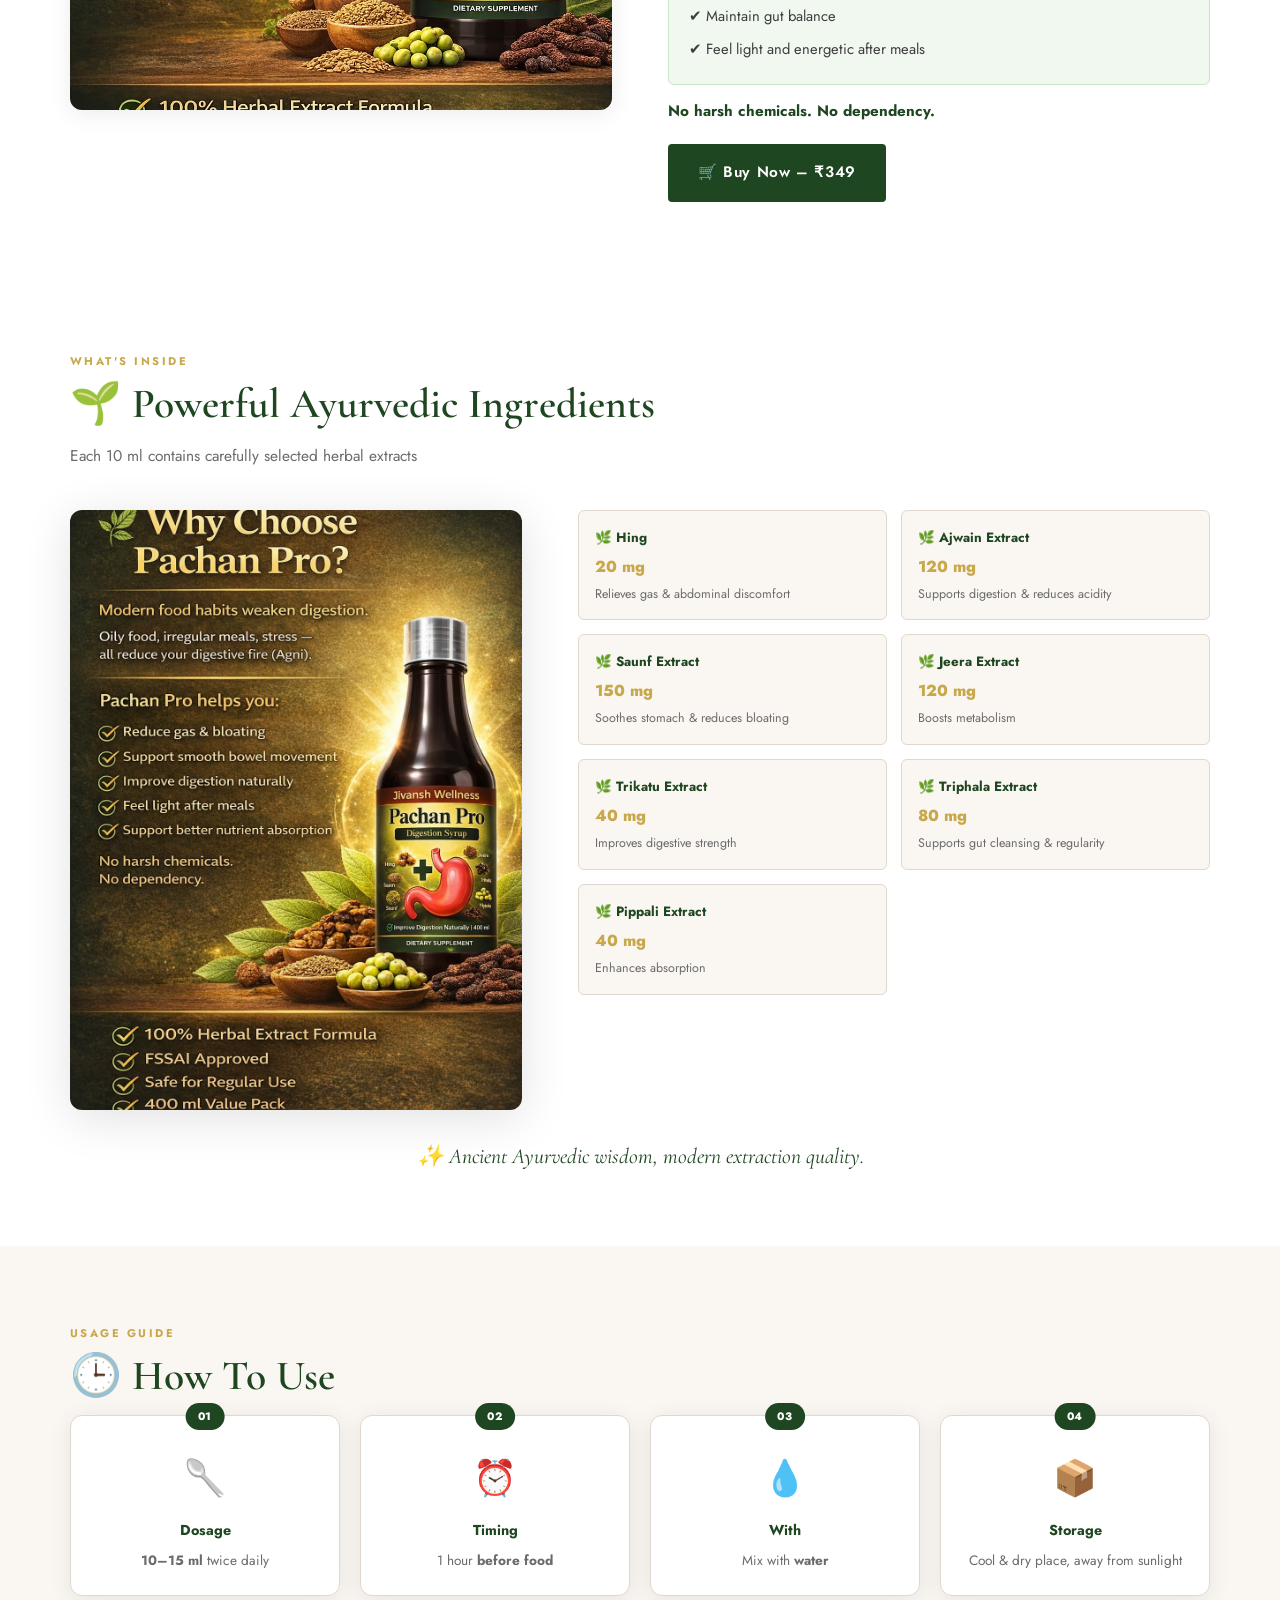
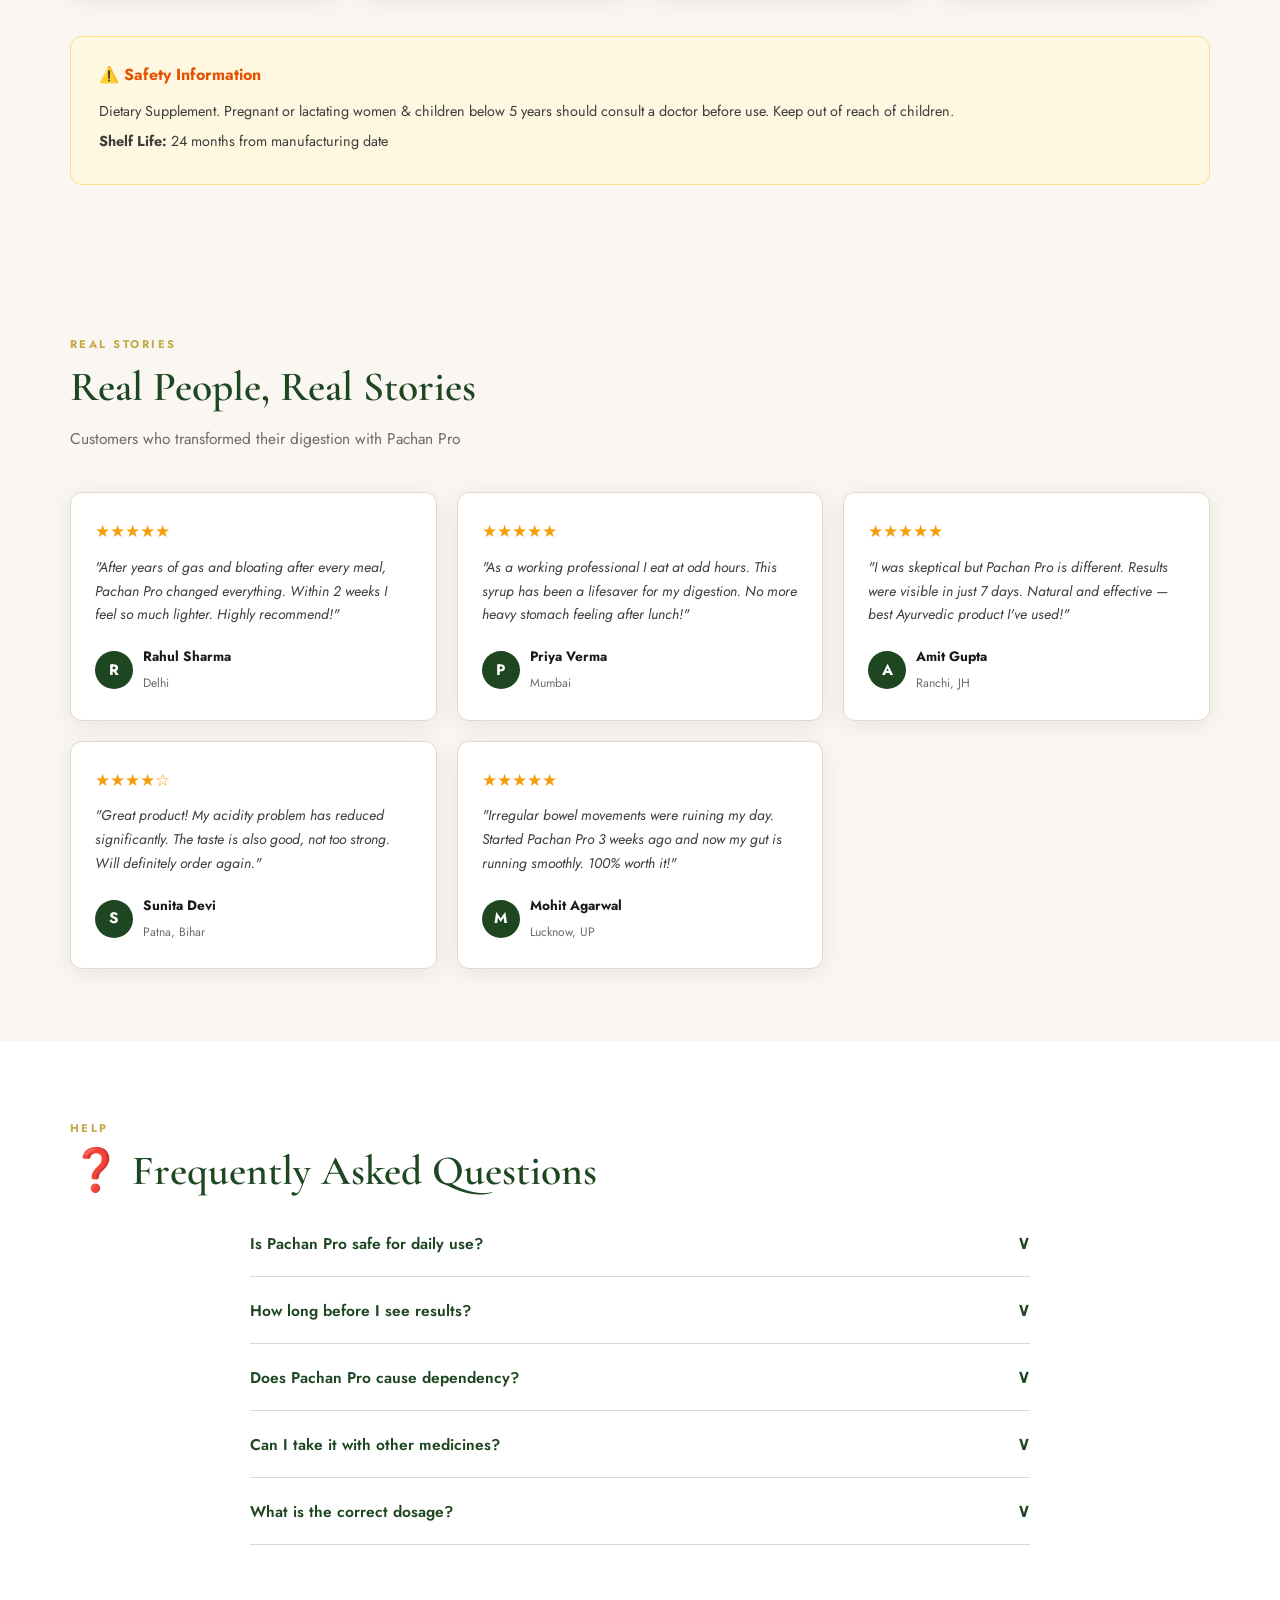
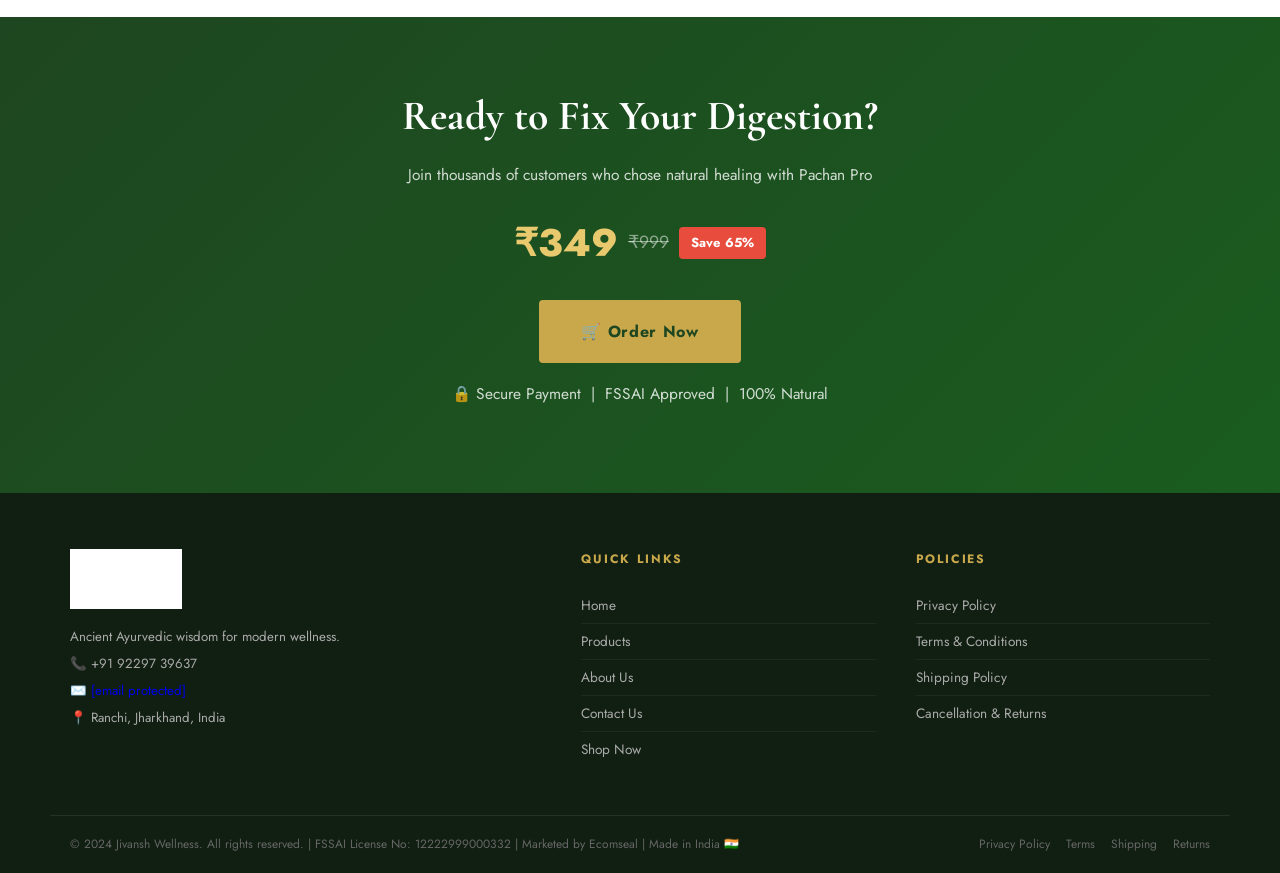
==== commit e4e015f1: "Update index.html" ====
--- a/index.html
+++ b/index.html
@@ -23,7 +23,6 @@
       <a href="contact.html">Contact</a>
     </nav>
     <div class="header-actions">
-      <a href="products.html" class="btn-primary" style="padding:9px 18px;font-size:0.8rem;">Shop Now</a>
       <button class="hamburger" id="hamburger" aria-label="Menu"><span></span><span></span><span></span></button>
     </div>
   </div>
@@ -32,7 +31,6 @@
     <a href="products.html" onclick="closeMobileNav()">Products</a>
     <a href="about.html" onclick="closeMobileNav()">About Us</a>
     <a href="contact.html" onclick="closeMobileNav()">Contact</a>
-    <a href="products.html" class="mobile-cta" onclick="closeMobileNav()">Shop Now</a>
   </div>
 </header>
 
@@ -120,44 +118,6 @@
   </div>
 </section>
 
-<!-- PRODUCTS SECTION -->
-<section class="products-home-section">
-  <div class="container">
-    <div class="section-tag">Our Products</div>
-    <h2 class="section-title">🌿 Ayurvedic Wellness Collection</h2>
-    <p class="section-subtitle">Discover our range of natural herbal formulations crafted with ancient Ayurvedic wisdom</p>
-    <div class="products-grid">
-      <div class="product-card">
-        <div class="product-img-wrap"><img src="assets/images/product-main.jpeg" alt="Pachan Pro"/><span class="product-badge">65% OFF</span></div>
-        <div class="product-card-body">
-          <h3>Pachan Pro</h3>
-          <p>Ayurvedic Digestion Syrup – 400ml</p>
-          <div class="product-price-row"><span class="pc-price">₹349</span><span class="pc-mrp"><s>₹999</s></span></div>
-          <a href="order.html" class="btn-primary btn-full">Buy Now</a>
-        </div>
-      </div>
-      <div class="product-card">
-        <div class="product-img-wrap"><img src="assets/images/why-choose.jpeg" alt="Pachan Pro"/><span class="product-badge">65% OFF</span></div>
-        <div class="product-card-body">
-          <h3>Pachan Pro</h3>
-          <p>Ayurvedic Digestion Syrup – 400ml</p>
-          <div class="product-price-row"><span class="pc-price">₹349</span><span class="pc-mrp"><s>₹999</s></span></div>
-          <a href="order.html" class="btn-primary btn-full">Buy Now</a>
-        </div>
-      </div>
-      <div class="product-card">
-        <div class="product-img-wrap"><img src="assets/images/ingredients.jpeg" alt="Pachan Pro"/><span class="product-badge">65% OFF</span></div>
-        <div class="product-card-body">
-          <h3>Pachan Pro</h3>
-          <p>Ayurvedic Digestion Syrup – 400ml</p>
-          <div class="product-price-row"><span class="pc-price">₹349</span><span class="pc-mrp"><s>₹999</s></span></div>
-          <a href="order.html" class="btn-primary btn-full">Buy Now</a>
-        </div>
-      </div>
-    </div>
-    <div style="text-align:center;margin-top:36px"><a href="products.html" class="btn-primary btn-lg">View All Products</a></div>
-  </div>
-</section>
 
 <!-- INGREDIENTS -->
 <section class="ingredients-section" id="ingredients">
@@ -248,7 +208,7 @@
       <img src="assets/images/logo.png" alt="Jivansh Wellness" class="footer-logo"/>
       <p>Ancient Ayurvedic wisdom for modern wellness.</p>
       <p>📞 +91 92297 39637</p>
-      <p>✉️ info@jivanshwellness.com</p>
+      <p>✉️ <a href="/cdn-cgi/l/email-protection" class="__cf_email__" data-cfemail="533a3d353c13393a25323d203b24363f3f3d3620207d303c3e">[email&#160;protected]</a></p>
       <p>📍 Ranchi, Jharkhand, India</p>
     </div>
     <div class="footer-col">
@@ -287,9 +247,4 @@
 </div>
 
 <a href="https://wa.me/919229739637?text=Hi%20I%20want%20to%20order%20Pachan%20Pro" target="_blank" class="whatsapp-float" aria-label="Chat on WhatsApp">
-  <svg width="26" height="26" viewBox="0 0 24 24" fill="white"><path d="M17.472 14.382c-.297-.149-1.758-.867-2.03-.967-.273-.099-.471-.148-.67.15-.197.297-.767.966-.94 1.164-.173.199-.347.223-.644.075-.297-.15-1.255-.463-2.39-1.475-.883-.788-1.48-1.761-1.653-2.059-.173-.297-.018-.458.13-.606.134-.133.298-.347.446-.52.149-.174.198-.298.298-.497.099-.198.05-.371-.025-.52-.075-.149-.669-1.612-.916-2.207-.242-.579-.487-.5-.669-.51-.173-.008-.371-.01-.57-.01-.198 0-.52.074-.792.372-.272.297-1.04 1.016-1.04 2.479 0 1.462 1.065 2.875 1.213 3.074.149.198 2.096 3.2 5.077 4.487.709.306 1.262.489 1.694.625.712.227 1.36.195 1.871.118.571-.085 1.758-.719 2.006-1.413.248-.694.248-1.289.173-1.413-.074-.124-.272-.198-.57-.347m-5.421 7.403h-.004a9.87 9.87 0 01-5.031-1.378l-.361-.214-3.741.982.998-3.648-.235-.374a9.86 9.86 0 01-1.51-5.26c.001-5.45 4.436-9.884 9.888-9.884 2.64 0 5.122 1.03 6.988 2.898a9.825 9.825 0 012.893 6.994c-.003 5.45-4.437 9.884-9.885 9.884m8.413-18.297A11.815 11.815 0 0012.05 0C5.495 0 .16 5.335.157 11.892c0 2.096.547 4.142 1.588 5.945L.057 24l6.305-1.654a11.882 11.882 0 005.683 1.448h.005c6.554 0 11.89-5.335 11.893-11.893a11.821 11.821 0 00-3.48-8.413Z"/></svg>
-</a>
-
-<script src="assets/js/main.js"></script>
-</body>
-</html>
+  <svg width="26" height="26" viewBox="0 0 24 24" fill="white"><path d="M17.472 14.382c-.297-.149-1.758-.867-2.03-.967-.273-.099-.471-.148-.67.15-.197.297-.767.966-.94 1.164-.173.199-.347.223-.644.075-.297-.15-1.255-.463-2.39-1.475-.883-.788-1.48-1.761-1.653-2.059-.173-.297-.018-.458.13-.606.134-.133.298-.347.446-.52.149-.174.198-.298.298-.497.099-.198.05-.371-.025-.52-.075-.149-.669-1.612-.916-2.207-.242-.579-.487-.5-.669-.51-.173-.008-.371-.01-.57-.01-.198 0-.52.074-.792.372-.272.297-1.04 1.016-1.04 2.479 0 1.462 1.065 2.875 1.213 3.074.149.198 2.096 3.2 5.077 4.487.709.306 1.262.489 1.694.625.712.227 1.36.195 1.871.118.571-.085 1.758-.719 2.006-1.413.248-.694.248-1.289.173-1.413-.074-.124-.272-.198-.57-.347m-5.421 7.403h-.004a9.87 9.87 0 01-5.031-1.378l-.361-.214-3.741.982.998-3.648-.235-.374a9.86 9.86 0 01-1.51-5.26c.001-5.45 4.436-9.884 9.888-9.884 2.64 0 5.122 1.03 6.988 2.898a9.825 9.825 0 012.893 6.994c-.003 5.45-4.437 9.884-9.885 9.884m8.413-18.297A11.815 11.815 0 0012.05 0C5.495 0 .16 5.335.157 11.892c0 2.096.547 4.142 1.588 5.945L.057 24l6.305-1.654a11.882 11.882 0 005.683 1.448h.005c6.554 0 11.
--- a/assets/css/shared.css
+++ b/assets/css/shared.css
@@ -81,8 +81,9 @@
 
 /* FOOTER */
 footer { background: #111f12; color: #ccc; padding: 56px 0 0; }
-.footer-inner { max-width: 1180px; margin: 0 auto; padding: 0 20px 48px; display: grid; grid-template-columns: 1.4fr 1fr 1fr; gap: 40px; }
-.footer-logo { height: 48px; width: auto; object-fit: contain; margin-bottom: 14px; filter: brightness(0) invert(1); opacity: 0.85; }
+.footer-inner { max-width: 1180px; margin: 0 auto; padding: 0 20px 48px; display: grid; grid-template-columns: 1.6fr 1fr 1fr; gap: 40px; }
+.footer-brand { min-width: 0; }
+.footer-logo { height: 60px; width: auto; max-width: 200px; object-fit: contain; margin-bottom: 16px; filter: brightness(0) invert(1); opacity: 1; display: block; }
 .footer-brand p { font-size: 0.83rem; line-height: 1.8; color: #aaa; margin-bottom: 3px; }
 .footer-col h4 { font-size: 0.76rem; font-weight: 700; letter-spacing: 0.15em; text-transform: uppercase; color: var(--gold); margin-bottom: 18px; }
 .footer-col { display: flex; flex-direction: column; }
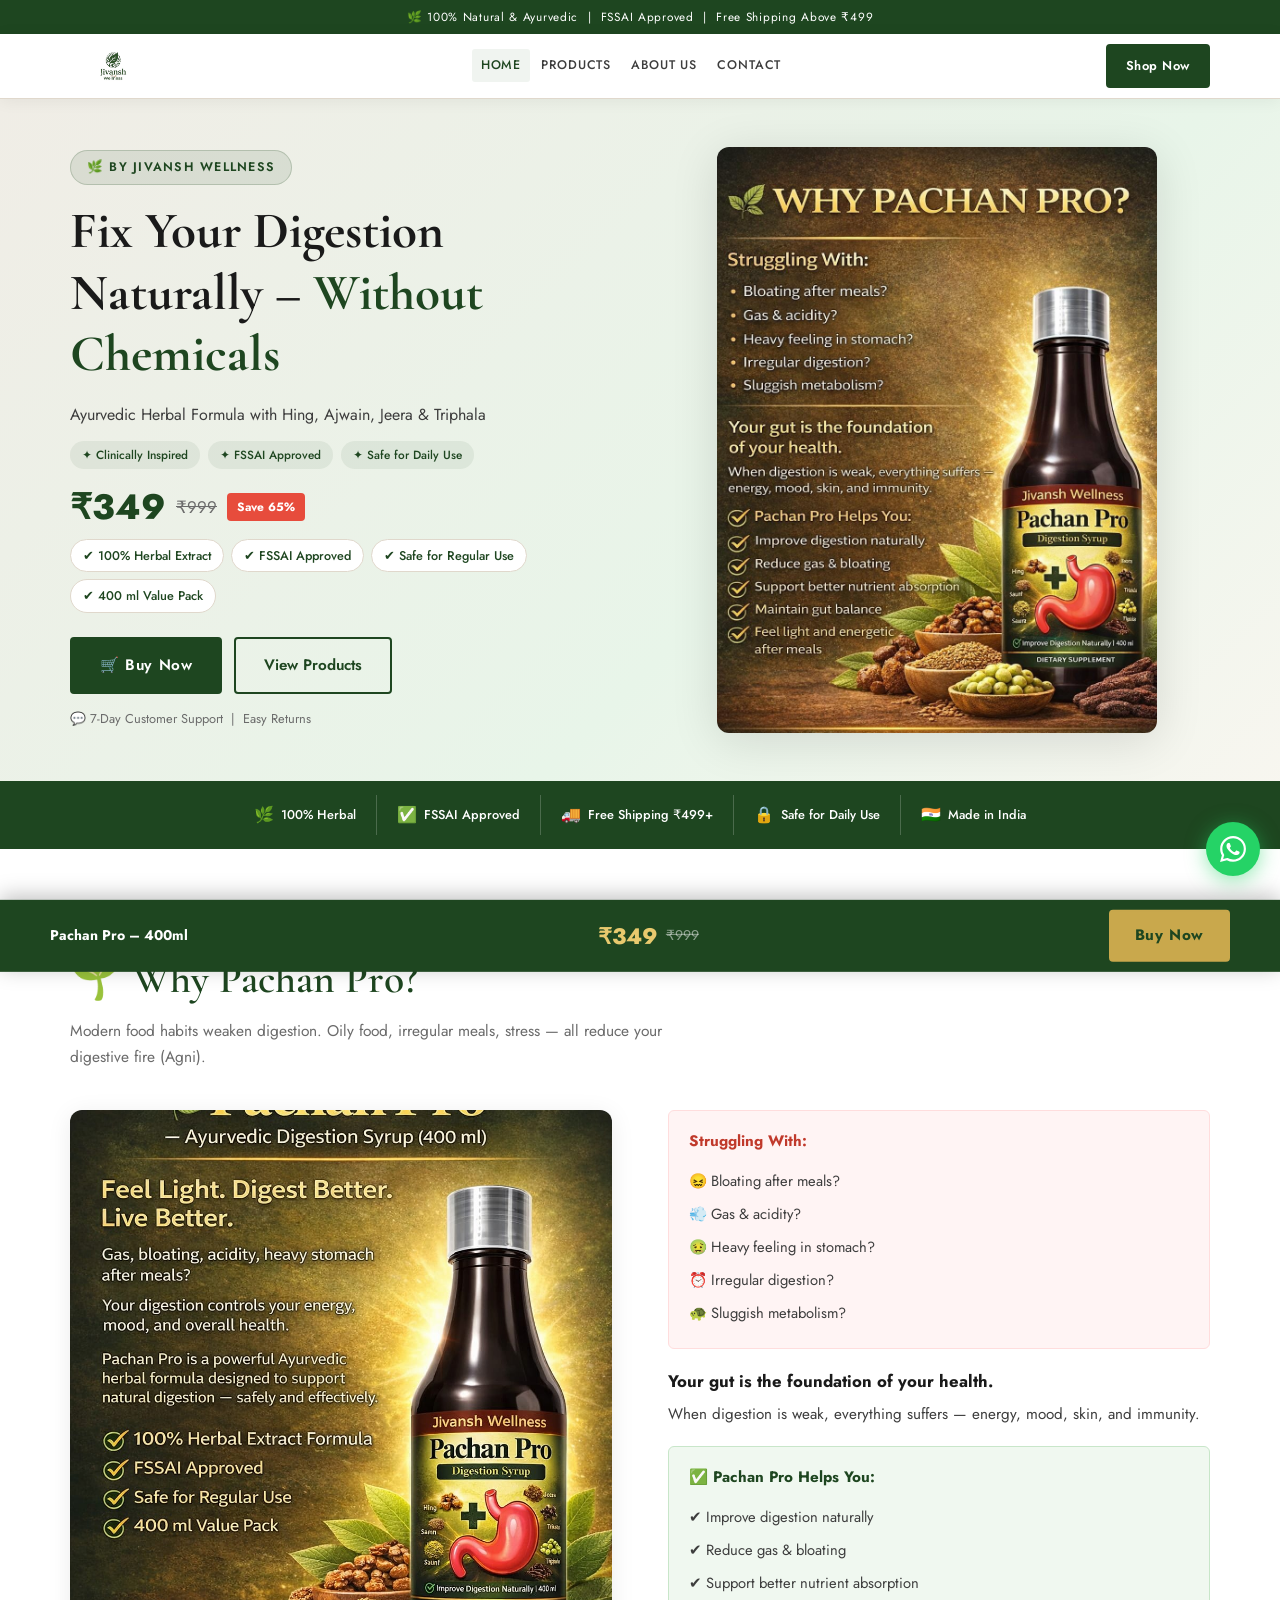
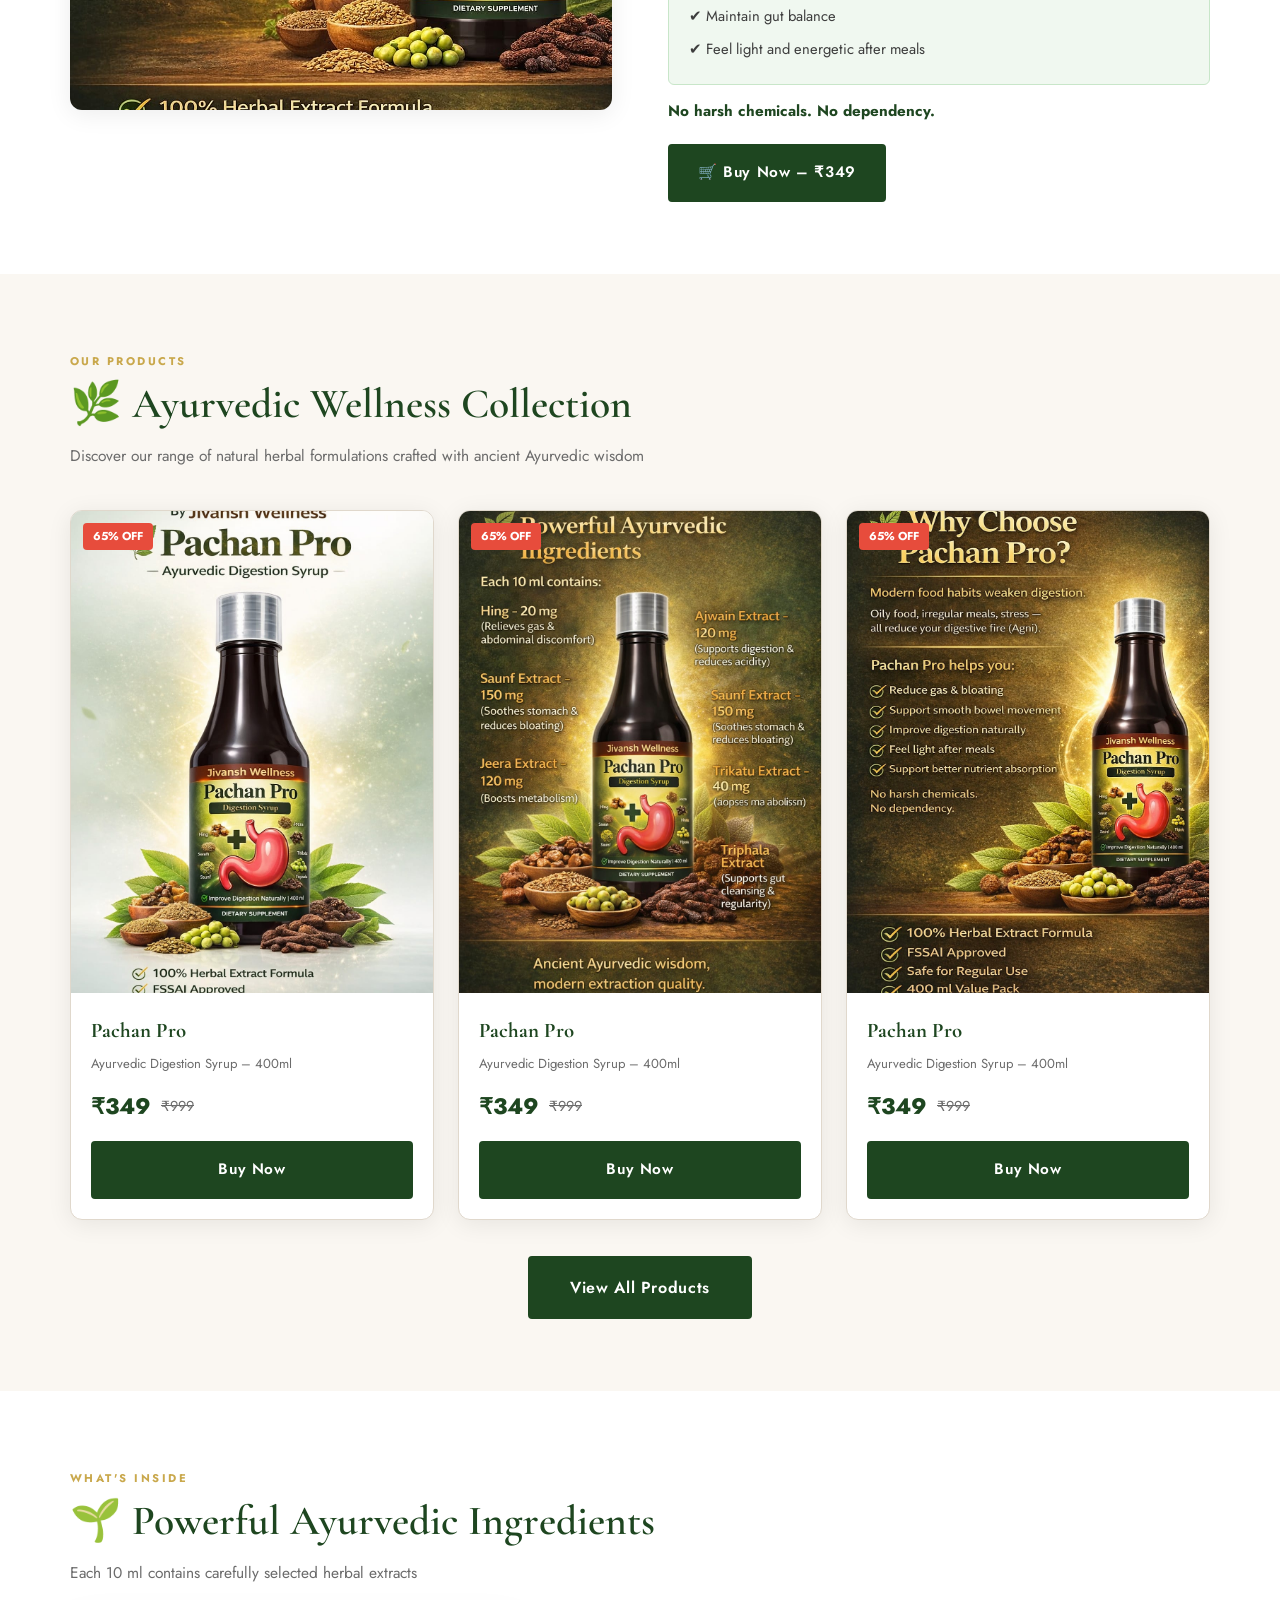
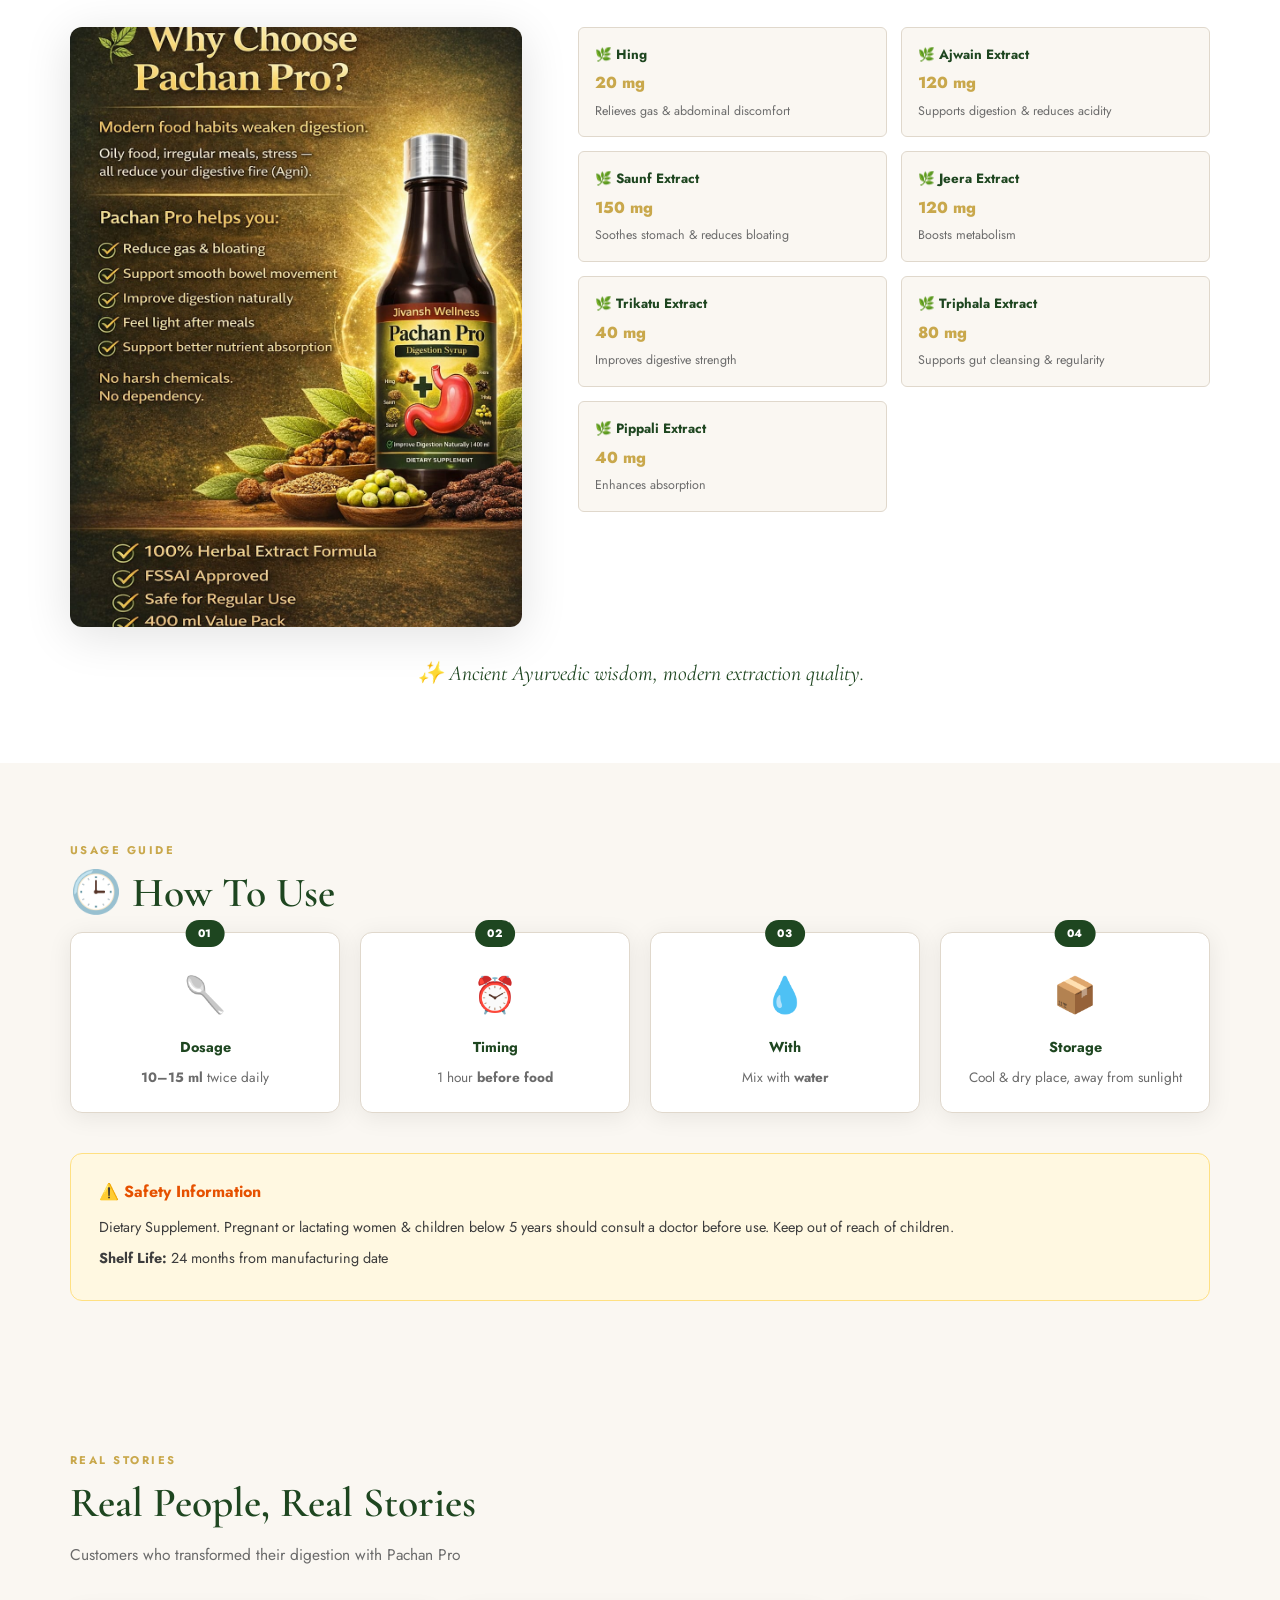
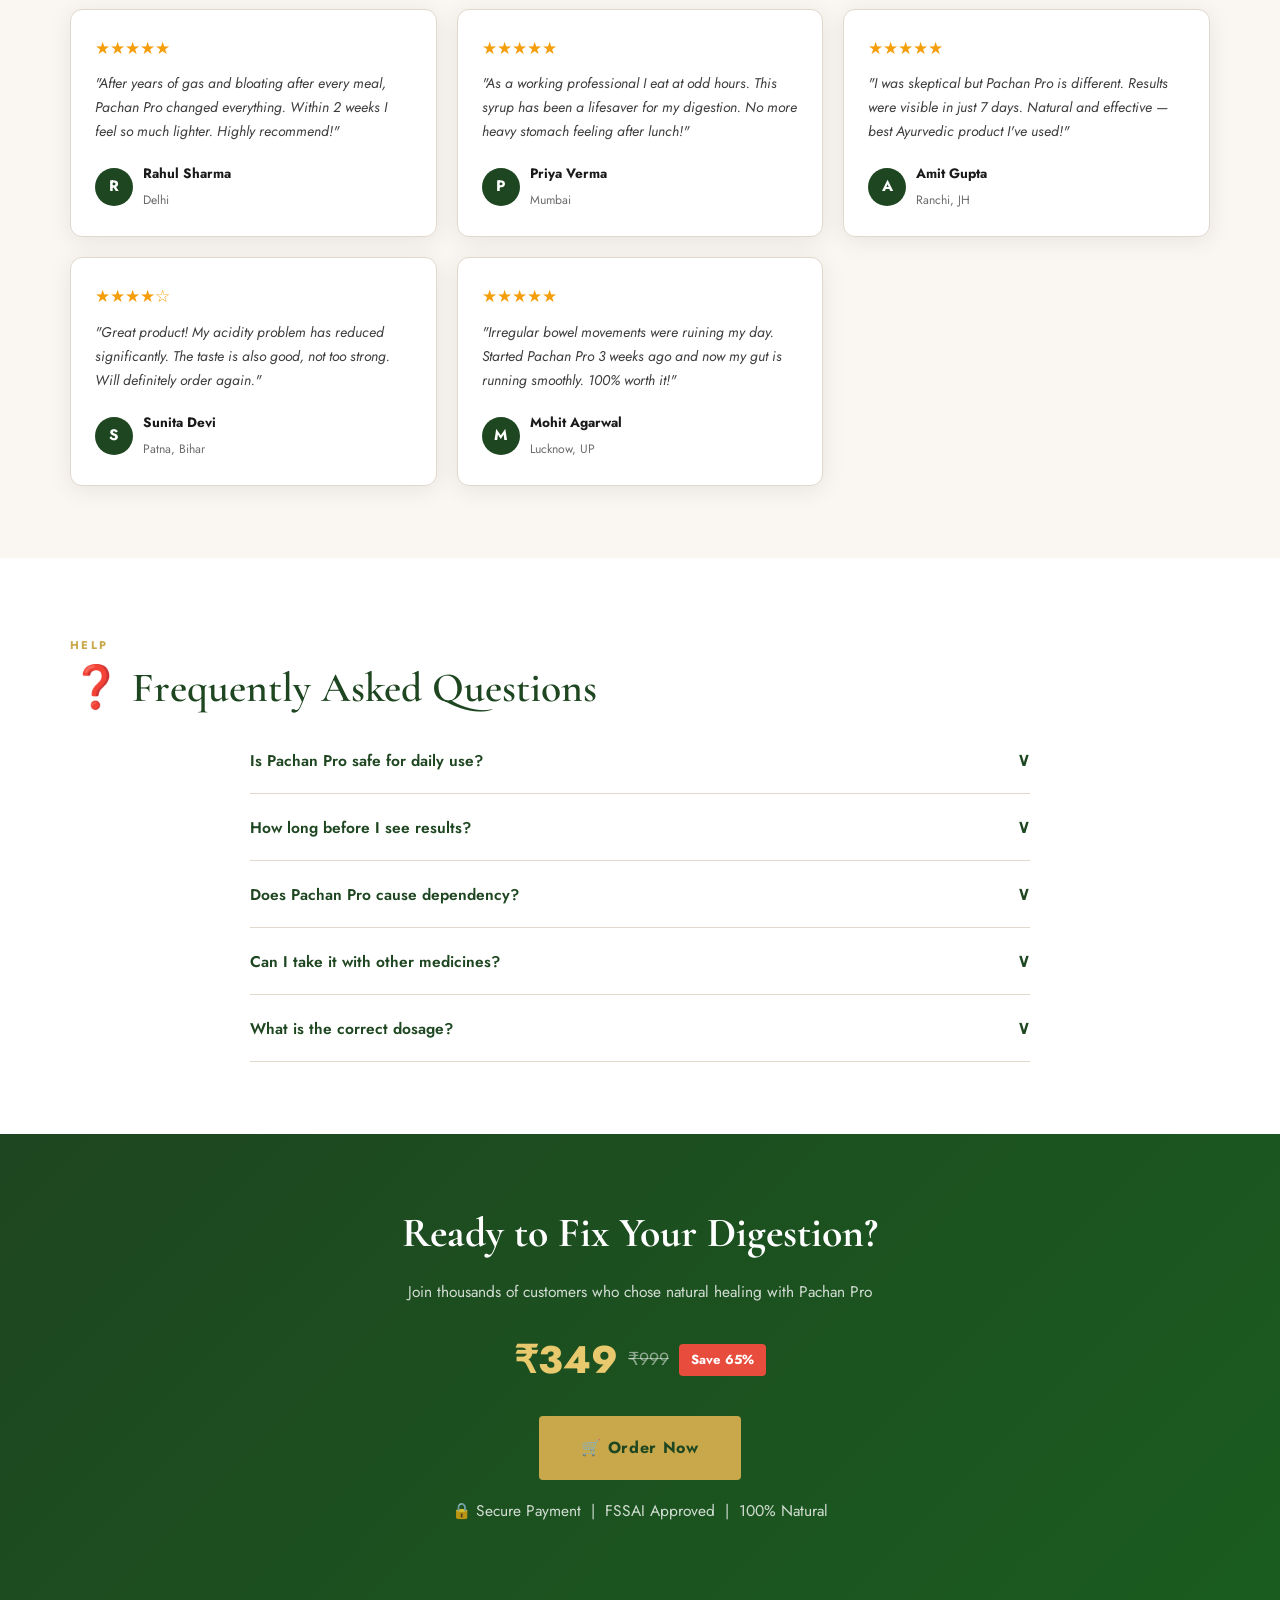
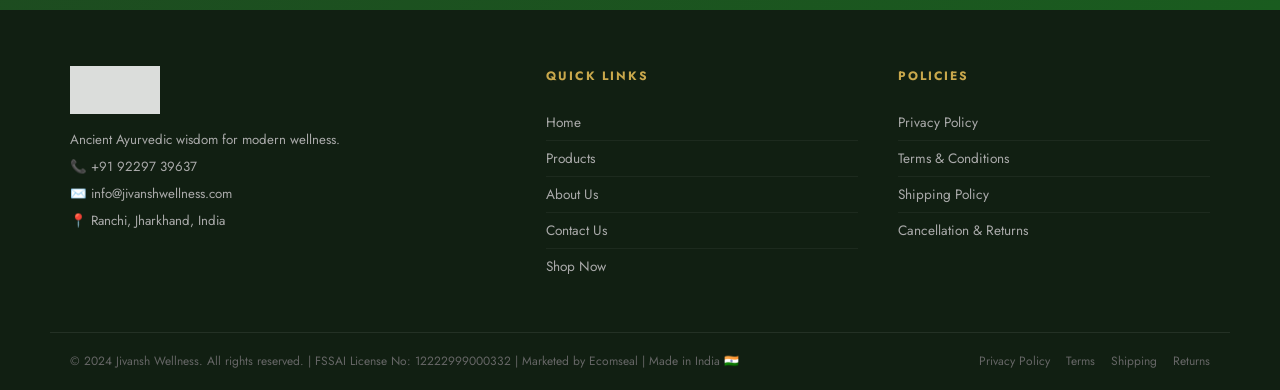
==== commit 041a4ece: "Update index.html" ====
--- a/index.html
+++ b/index.html
@@ -23,6 +23,7 @@
       <a href="contact.html">Contact</a>
     </nav>
     <div class="header-actions">
+      <a href="products.html" class="btn-primary" style="padding:9px 18px;font-size:0.8rem;">Shop Now</a>
       <button class="hamburger" id="hamburger" aria-label="Menu"><span></span><span></span><span></span></button>
     </div>
   </div>
@@ -31,6 +32,7 @@
     <a href="products.html" onclick="closeMobileNav()">Products</a>
     <a href="about.html" onclick="closeMobileNav()">About Us</a>
     <a href="contact.html" onclick="closeMobileNav()">Contact</a>
+    <a href="products.html" class="mobile-cta" onclick="closeMobileNav()">Shop Now</a>
   </div>
 </header>
 
@@ -118,6 +120,44 @@
   </div>
 </section>
 
+<!-- PRODUCTS SECTION -->
+<section class="products-home-section">
+  <div class="container">
+    <div class="section-tag">Our Products</div>
+    <h2 class="section-title">🌿 Ayurvedic Wellness Collection</h2>
+    <p class="section-subtitle">Discover our range of natural herbal formulations crafted with ancient Ayurvedic wisdom</p>
+    <div class="products-grid">
+      <div class="product-card">
+        <div class="product-img-wrap"><img src="assets/images/product-main.jpeg" alt="Pachan Pro"/><span class="product-badge">65% OFF</span></div>
+        <div class="product-card-body">
+          <h3>Pachan Pro</h3>
+          <p>Ayurvedic Digestion Syrup – 400ml</p>
+          <div class="product-price-row"><span class="pc-price">₹349</span><span class="pc-mrp"><s>₹999</s></span></div>
+          <a href="order.html" class="btn-primary btn-full">Buy Now</a>
+        </div>
+      </div>
+      <div class="product-card">
+        <div class="product-img-wrap"><img src="assets/images/why-choose.jpeg" alt="Pachan Pro"/><span class="product-badge">65% OFF</span></div>
+        <div class="product-card-body">
+          <h3>Pachan Pro</h3>
+          <p>Ayurvedic Digestion Syrup – 400ml</p>
+          <div class="product-price-row"><span class="pc-price">₹349</span><span class="pc-mrp"><s>₹999</s></span></div>
+          <a href="order.html" class="btn-primary btn-full">Buy Now</a>
+        </div>
+      </div>
+      <div class="product-card">
+        <div class="product-img-wrap"><img src="assets/images/ingredients.jpeg" alt="Pachan Pro"/><span class="product-badge">65% OFF</span></div>
+        <div class="product-card-body">
+          <h3>Pachan Pro</h3>
+          <p>Ayurvedic Digestion Syrup – 400ml</p>
+          <div class="product-price-row"><span class="pc-price">₹349</span><span class="pc-mrp"><s>₹999</s></span></div>
+          <a href="order.html" class="btn-primary btn-full">Buy Now</a>
+        </div>
+      </div>
+    </div>
+    <div style="text-align:center;margin-top:36px"><a href="products.html" class="btn-primary btn-lg">View All Products</a></div>
+  </div>
+</section>
 
 <!-- INGREDIENTS -->
 <section class="ingredients-section" id="ingredients">
@@ -208,7 +248,7 @@
       <img src="assets/images/logo.png" alt="Jivansh Wellness" class="footer-logo"/>
       <p>Ancient Ayurvedic wisdom for modern wellness.</p>
       <p>📞 +91 92297 39637</p>
-      <p>✉️ <a href="/cdn-cgi/l/email-protection" class="__cf_email__" data-cfemail="533a3d353c13393a25323d203b24363f3f3d3620207d303c3e">[email&#160;protected]</a></p>
+      <p>✉️ info@jivanshwellness.com</p>
       <p>📍 Ranchi, Jharkhand, India</p>
     </div>
     <div class="footer-col">
@@ -247,4 +287,9 @@
 </div>
 
 <a href="https://wa.me/919229739637?text=Hi%20I%20want%20to%20order%20Pachan%20Pro" target="_blank" class="whatsapp-float" aria-label="Chat on WhatsApp">
-  <svg width="26" height="26" viewBox="0 0 24 24" fill="white"><path d="M17.472 14.382c-.297-.149-1.758-.867-2.03-.967-.273-.099-.471-.148-.67.15-.197.297-.767.966-.94 1.164-.173.199-.347.223-.644.075-.297-.15-1.255-.463-2.39-1.475-.883-.788-1.48-1.761-1.653-2.059-.173-.297-.018-.458.13-.606.134-.133.298-.347.446-.52.149-.174.198-.298.298-.497.099-.198.05-.371-.025-.52-.075-.149-.669-1.612-.916-2.207-.242-.579-.487-.5-.669-.51-.173-.008-.371-.01-.57-.01-.198 0-.52.074-.792.372-.272.297-1.04 1.016-1.04 2.479 0 1.462 1.065 2.875 1.213 3.074.149.198 2.096 3.2 5.077 4.487.709.306 1.262.489 1.694.625.712.227 1.36.195 1.871.118.571-.085 1.758-.719 2.006-1.413.248-.694.248-1.289.173-1.413-.074-.124-.272-.198-.57-.347m-5.421 7.403h-.004a9.87 9.87 0 01-5.031-1.378l-.361-.214-3.741.982.998-3.648-.235-.374a9.86 9.86 0 01-1.51-5.26c.001-5.45 4.436-9.884 9.888-9.884 2.64 0 5.122 1.03 6.988 2.898a9.825 9.825 0 012.893 6.994c-.003 5.45-4.437 9.884-9.885 9.884m8.413-18.297A11.815 11.815 0 0012.05 0C5.495 0 .16 5.335.157 11.892c0 2.096.547 4.142 1.588 5.945L.057 24l6.305-1.654a11.882 11.882 0 005.683 1.448h.005c6.554 0 11.
+  <svg width="26" height="26" viewBox="0 0 24 24" fill="white"><path d="M17.472 14.382c-.297-.149-1.758-.867-2.03-.967-.273-.099-.471-.148-.67.15-.197.297-.767.966-.94 1.164-.173.199-.347.223-.644.075-.297-.15-1.255-.463-2.39-1.475-.883-.788-1.48-1.761-1.653-2.059-.173-.297-.018-.458.13-.606.134-.133.298-.347.446-.52.149-.174.198-.298.298-.497.099-.198.05-.371-.025-.52-.075-.149-.669-1.612-.916-2.207-.242-.579-.487-.5-.669-.51-.173-.008-.371-.01-.57-.01-.198 0-.52.074-.792.372-.272.297-1.04 1.016-1.04 2.479 0 1.462 1.065 2.875 1.213 3.074.149.198 2.096 3.2 5.077 4.487.709.306 1.262.489 1.694.625.712.227 1.36.195 1.871.118.571-.085 1.758-.719 2.006-1.413.248-.694.248-1.289.173-1.413-.074-.124-.272-.198-.57-.347m-5.421 7.403h-.004a9.87 9.87 0 01-5.031-1.378l-.361-.214-3.741.982.998-3.648-.235-.374a9.86 9.86 0 01-1.51-5.26c.001-5.45 4.436-9.884 9.888-9.884 2.64 0 5.122 1.03 6.988 2.898a9.825 9.825 0 012.893 6.994c-.003 5.45-4.437 9.884-9.885 9.884m8.413-18.297A11.815 11.815 0 0012.05 0C5.495 0 .16 5.335.157 11.892c0 2.096.547 4.142 1.588 5.945L.057 24l6.305-1.654a11.882 11.882 0 005.683 1.448h.005c6.554 0 11.89-5.335 11.893-11.893a11.821 11.821 0 00-3.48-8.413Z"/></svg>
+</a>
+
+<script src="assets/js/main.js"></script>
+</body>
+</html>
--- a/assets/css/shared.css
+++ b/assets/css/shared.css
@@ -81,9 +81,8 @@
 
 /* FOOTER */
 footer { background: #111f12; color: #ccc; padding: 56px 0 0; }
-.footer-inner { max-width: 1180px; margin: 0 auto; padding: 0 20px 48px; display: grid; grid-template-columns: 1.6fr 1fr 1fr; gap: 40px; }
-.footer-brand { min-width: 0; }
-.footer-logo { height: 60px; width: auto; max-width: 200px; object-fit: contain; margin-bottom: 16px; filter: brightness(0) invert(1); opacity: 1; display: block; }
+.footer-inner { max-width: 1180px; margin: 0 auto; padding: 0 20px 48px; display: grid; grid-template-columns: 1.4fr 1fr 1fr; gap: 40px; }
+.footer-logo { height: 48px; width: auto; object-fit: contain; margin-bottom: 14px; filter: brightness(0) invert(1); opacity: 0.85; }
 .footer-brand p { font-size: 0.83rem; line-height: 1.8; color: #aaa; margin-bottom: 3px; }
 .footer-col h4 { font-size: 0.76rem; font-weight: 700; letter-spacing: 0.15em; text-transform: uppercase; color: var(--gold); margin-bottom: 18px; }
 .footer-col { display: flex; flex-direction: column; }
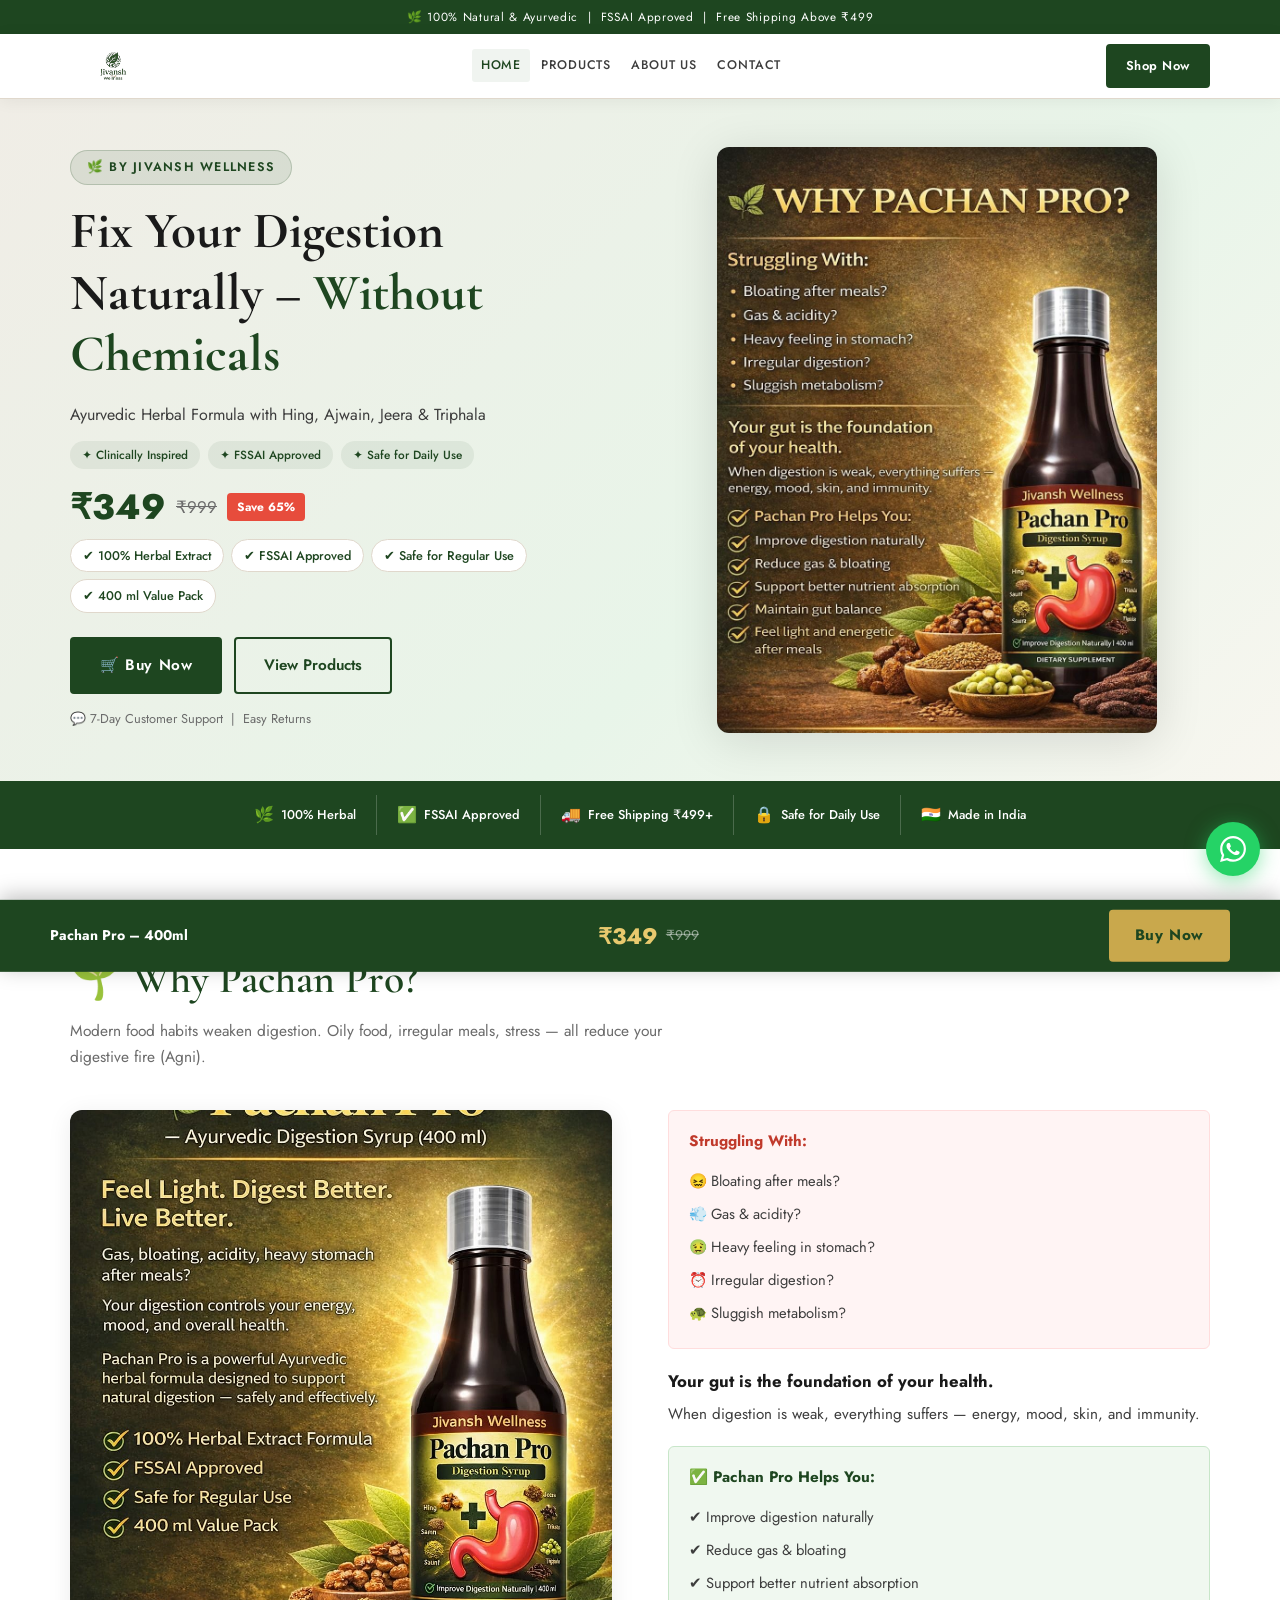
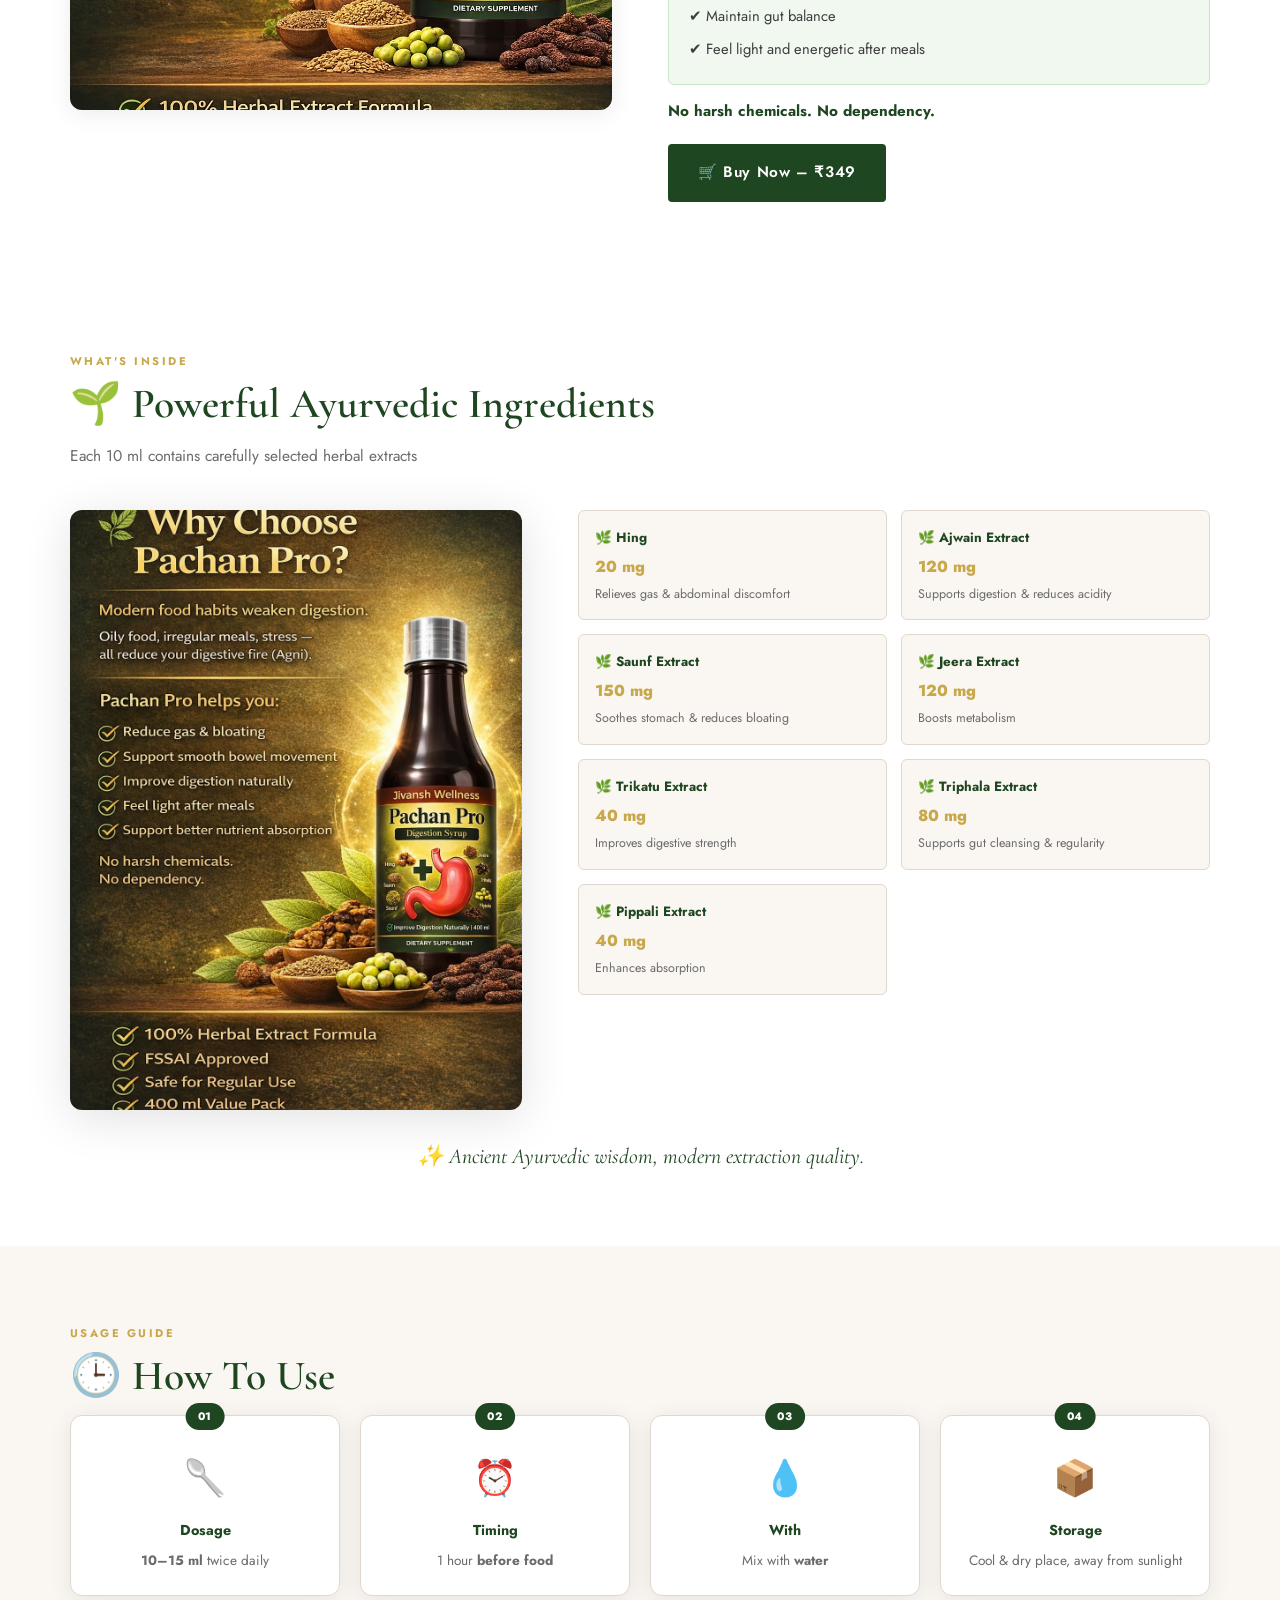
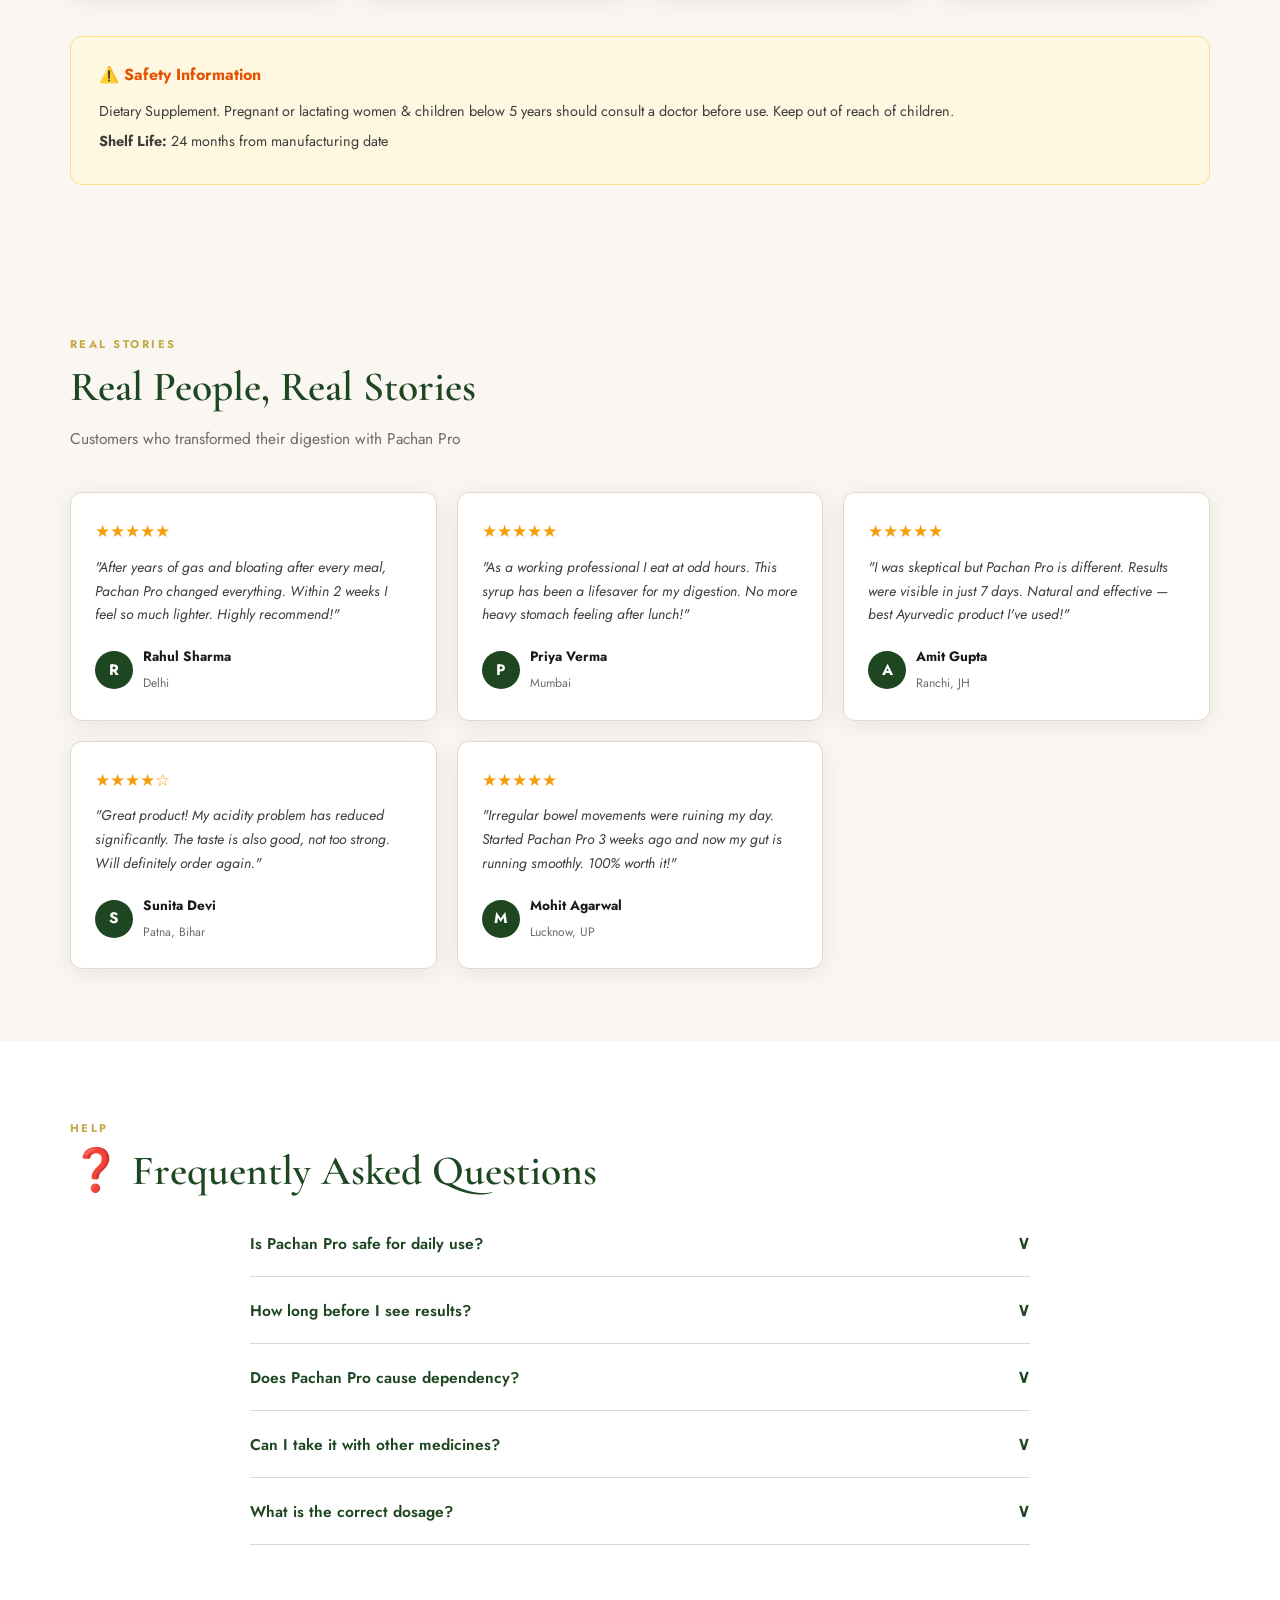
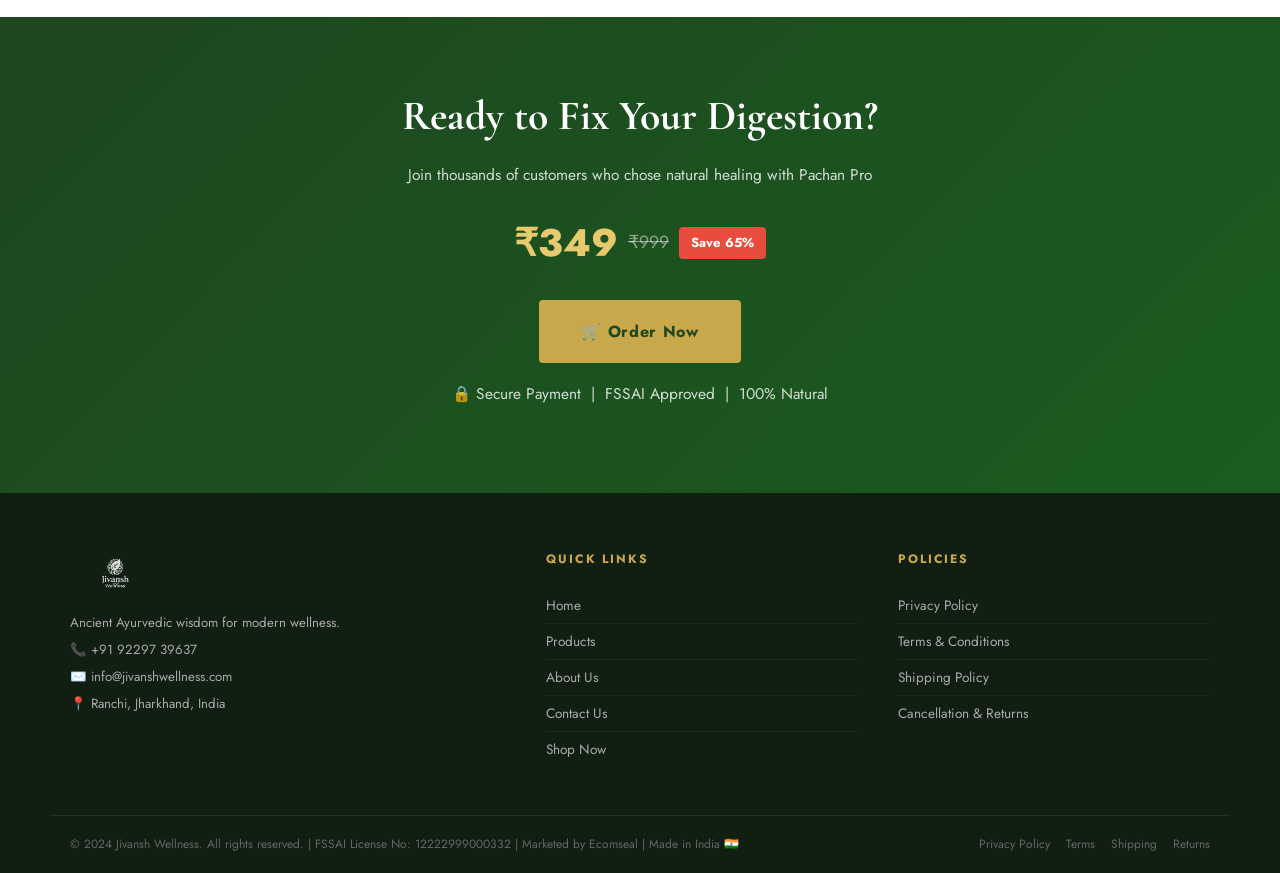
==== commit 9beb32d1: "Update index.html" ====
--- a/index.html
+++ b/index.html
@@ -120,44 +120,7 @@
   </div>
 </section>
 
-<!-- PRODUCTS SECTION -->
-<section class="products-home-section">
-  <div class="container">
-    <div class="section-tag">Our Products</div>
-    <h2 class="section-title">🌿 Ayurvedic Wellness Collection</h2>
-    <p class="section-subtitle">Discover our range of natural herbal formulations crafted with ancient Ayurvedic wisdom</p>
-    <div class="products-grid">
-      <div class="product-card">
-        <div class="product-img-wrap"><img src="assets/images/product-main.jpeg" alt="Pachan Pro"/><span class="product-badge">65% OFF</span></div>
-        <div class="product-card-body">
-          <h3>Pachan Pro</h3>
-          <p>Ayurvedic Digestion Syrup – 400ml</p>
-          <div class="product-price-row"><span class="pc-price">₹349</span><span class="pc-mrp"><s>₹999</s></span></div>
-          <a href="order.html" class="btn-primary btn-full">Buy Now</a>
-        </div>
-      </div>
-      <div class="product-card">
-        <div class="product-img-wrap"><img src="assets/images/why-choose.jpeg" alt="Pachan Pro"/><span class="product-badge">65% OFF</span></div>
-        <div class="product-card-body">
-          <h3>Pachan Pro</h3>
-          <p>Ayurvedic Digestion Syrup – 400ml</p>
-          <div class="product-price-row"><span class="pc-price">₹349</span><span class="pc-mrp"><s>₹999</s></span></div>
-          <a href="order.html" class="btn-primary btn-full">Buy Now</a>
-        </div>
-      </div>
-      <div class="product-card">
-        <div class="product-img-wrap"><img src="assets/images/ingredients.jpeg" alt="Pachan Pro"/><span class="product-badge">65% OFF</span></div>
-        <div class="product-card-body">
-          <h3>Pachan Pro</h3>
-          <p>Ayurvedic Digestion Syrup – 400ml</p>
-          <div class="product-price-row"><span class="pc-price">₹349</span><span class="pc-mrp"><s>₹999</s></span></div>
-          <a href="order.html" class="btn-primary btn-full">Buy Now</a>
-        </div>
-      </div>
-    </div>
-    <div style="text-align:center;margin-top:36px"><a href="products.html" class="btn-primary btn-lg">View All Products</a></div>
-  </div>
-</section>
+
 
 <!-- INGREDIENTS -->
 <section class="ingredients-section" id="ingredients">
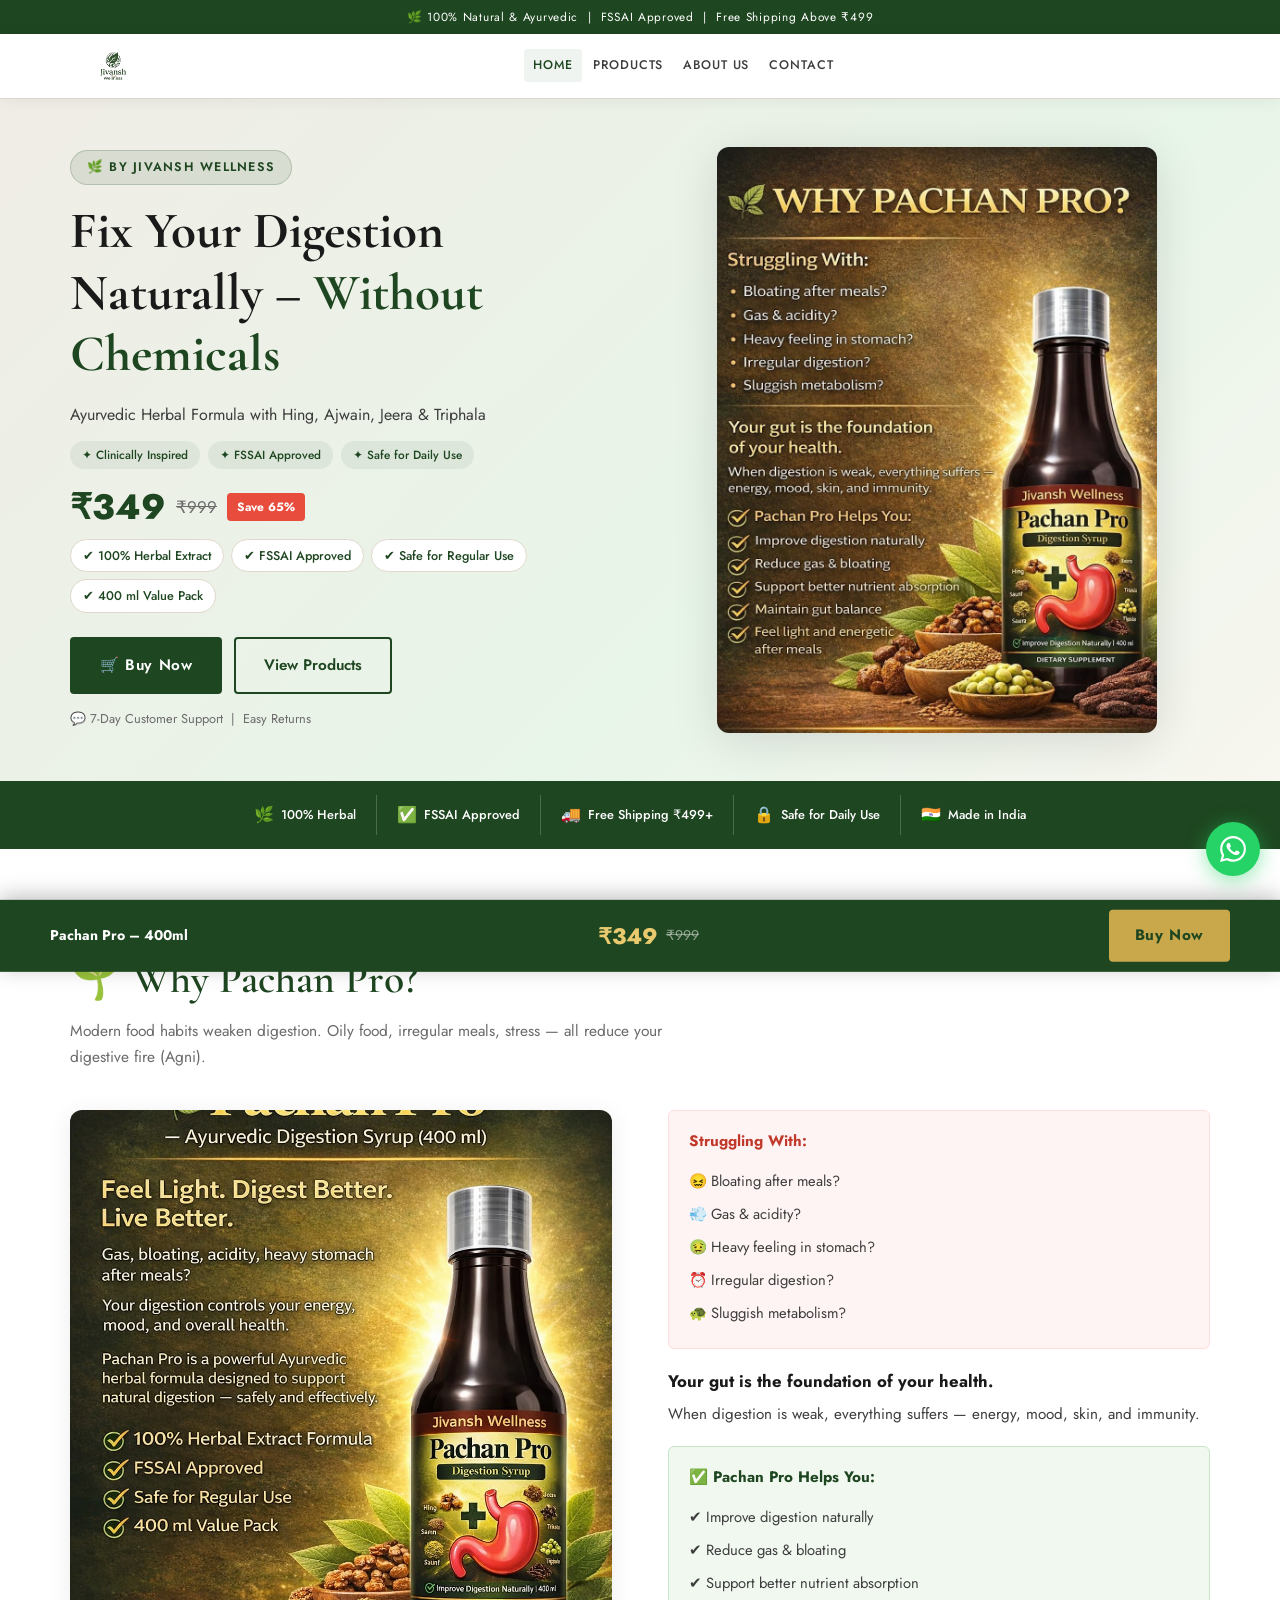
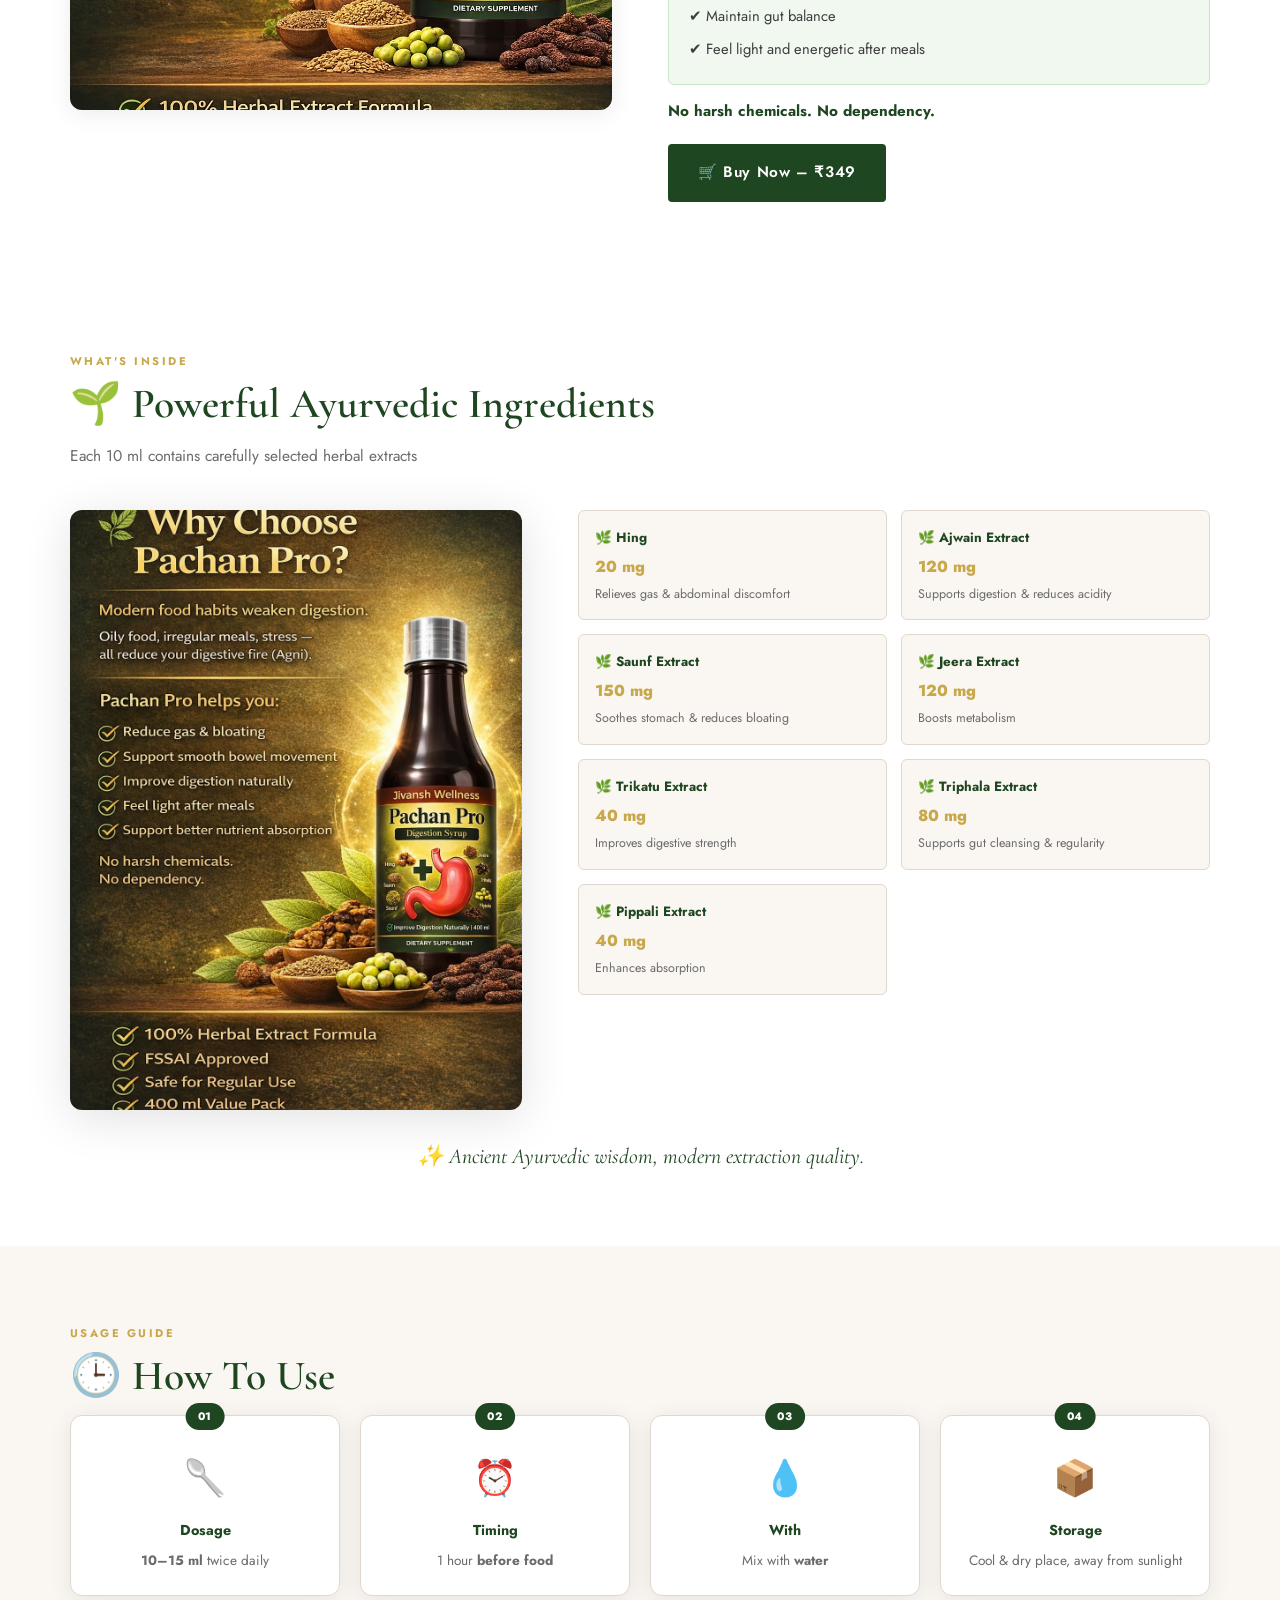
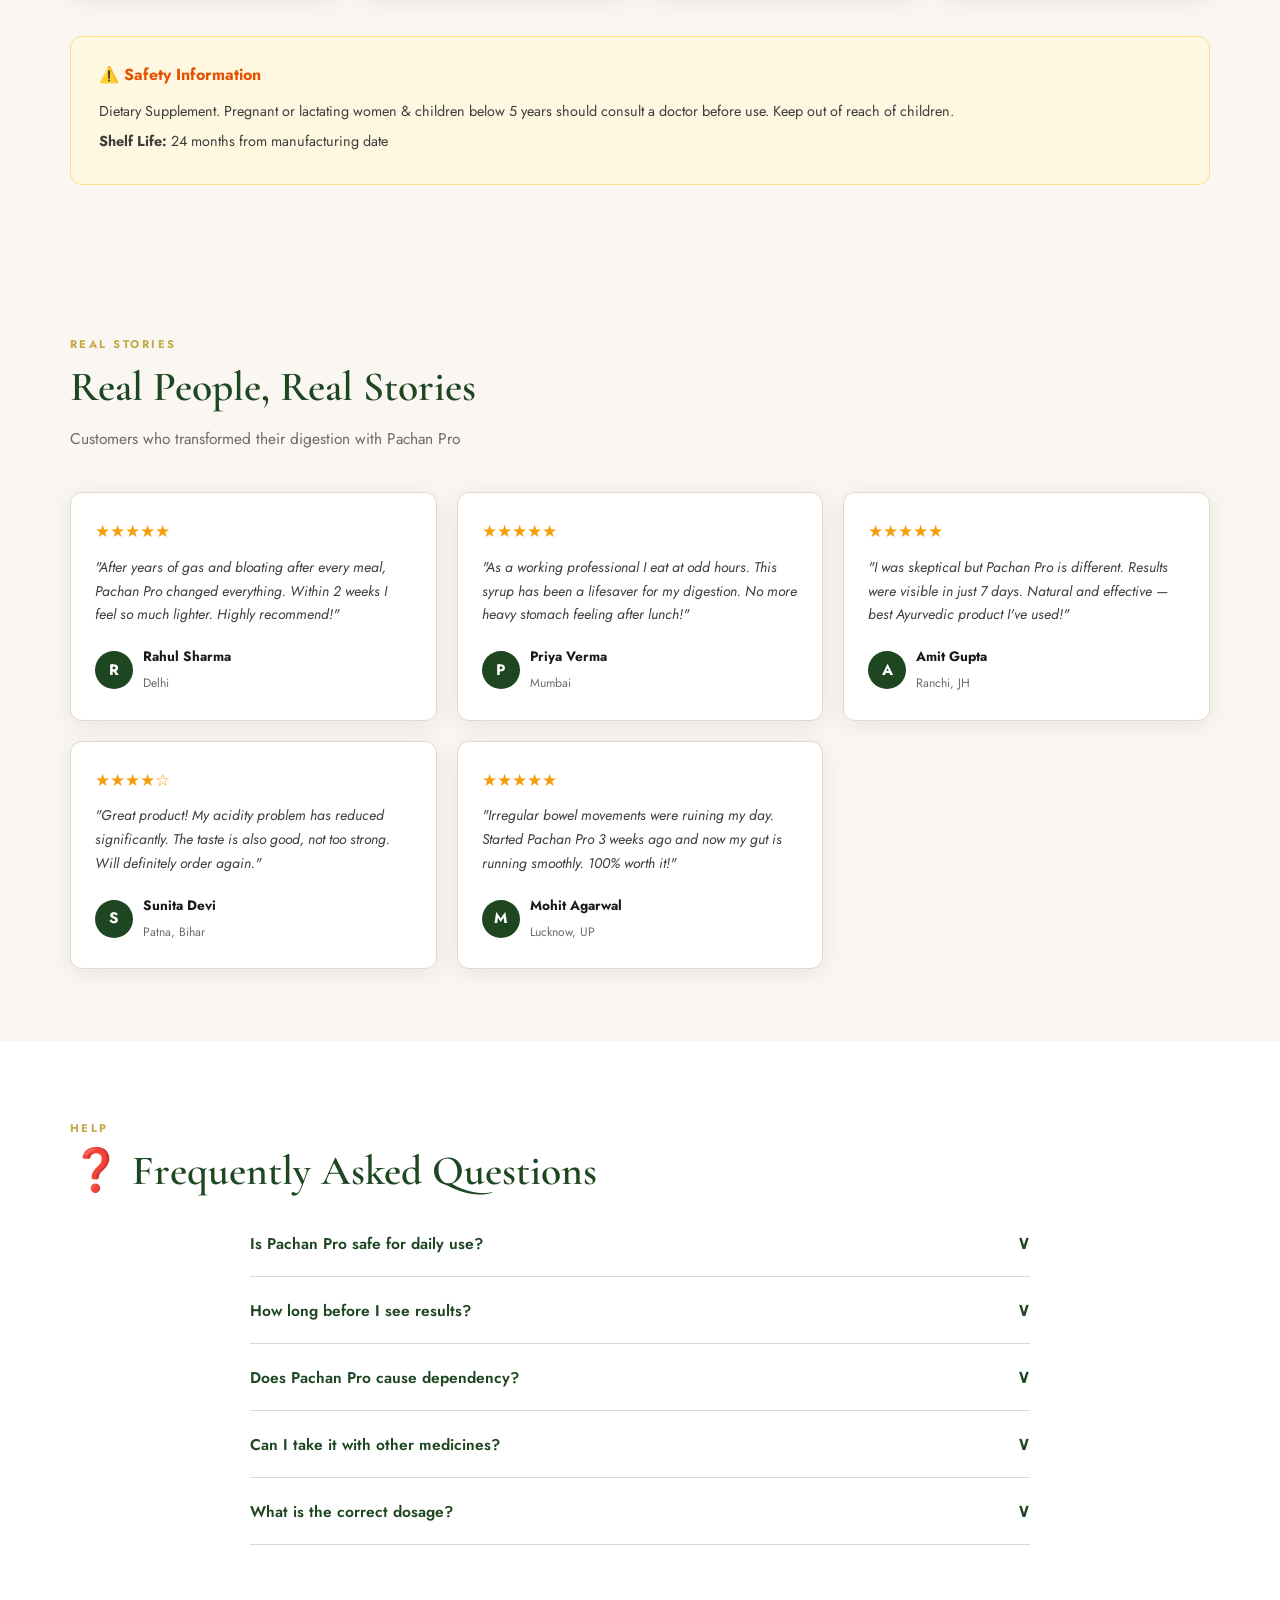
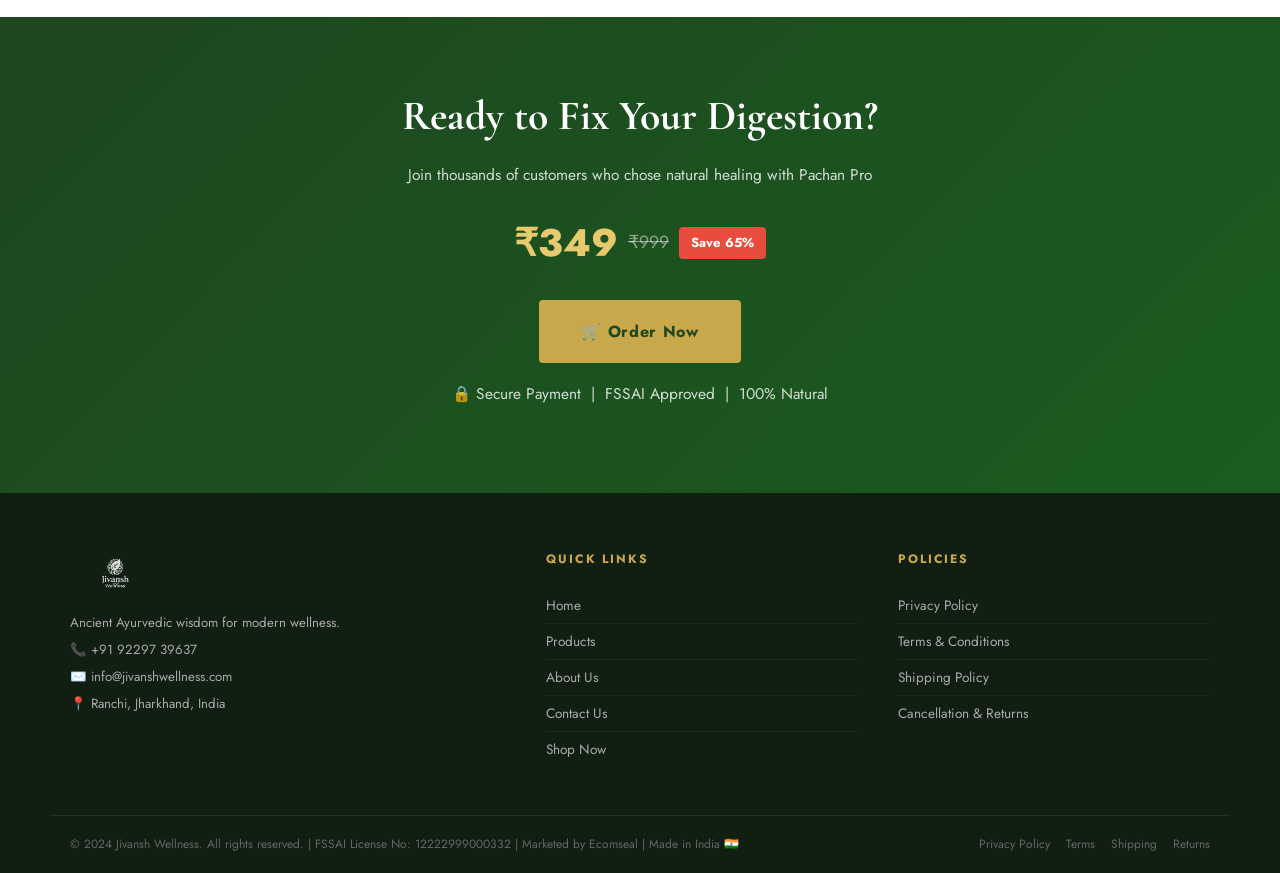
==== commit d34f07e9: "Update index.html" ====
--- a/index.html
+++ b/index.html
@@ -23,7 +23,7 @@
       <a href="contact.html">Contact</a>
     </nav>
     <div class="header-actions">
-      <a href="products.html" class="btn-primary" style="padding:9px 18px;font-size:0.8rem;">Shop Now</a>
+      
       <button class="hamburger" id="hamburger" aria-label="Menu"><span></span><span></span><span></span></button>
     </div>
   </div>
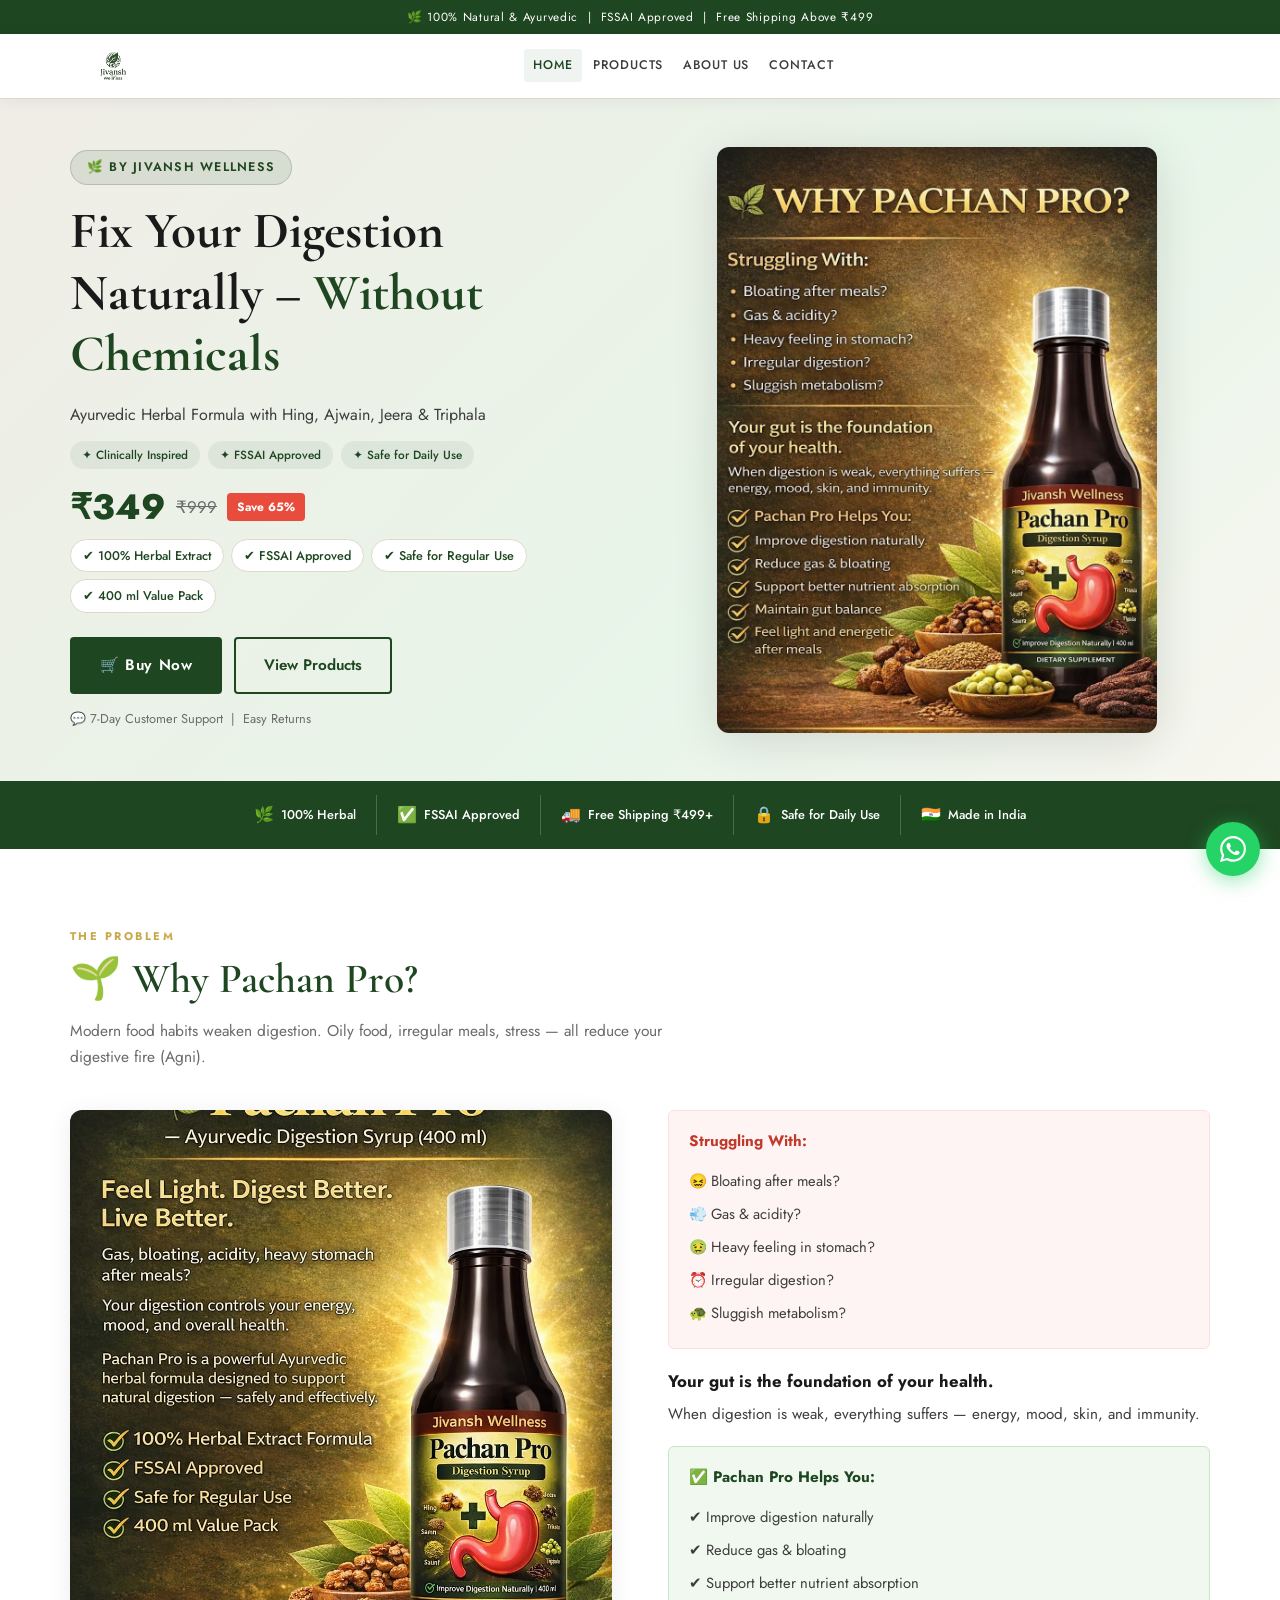
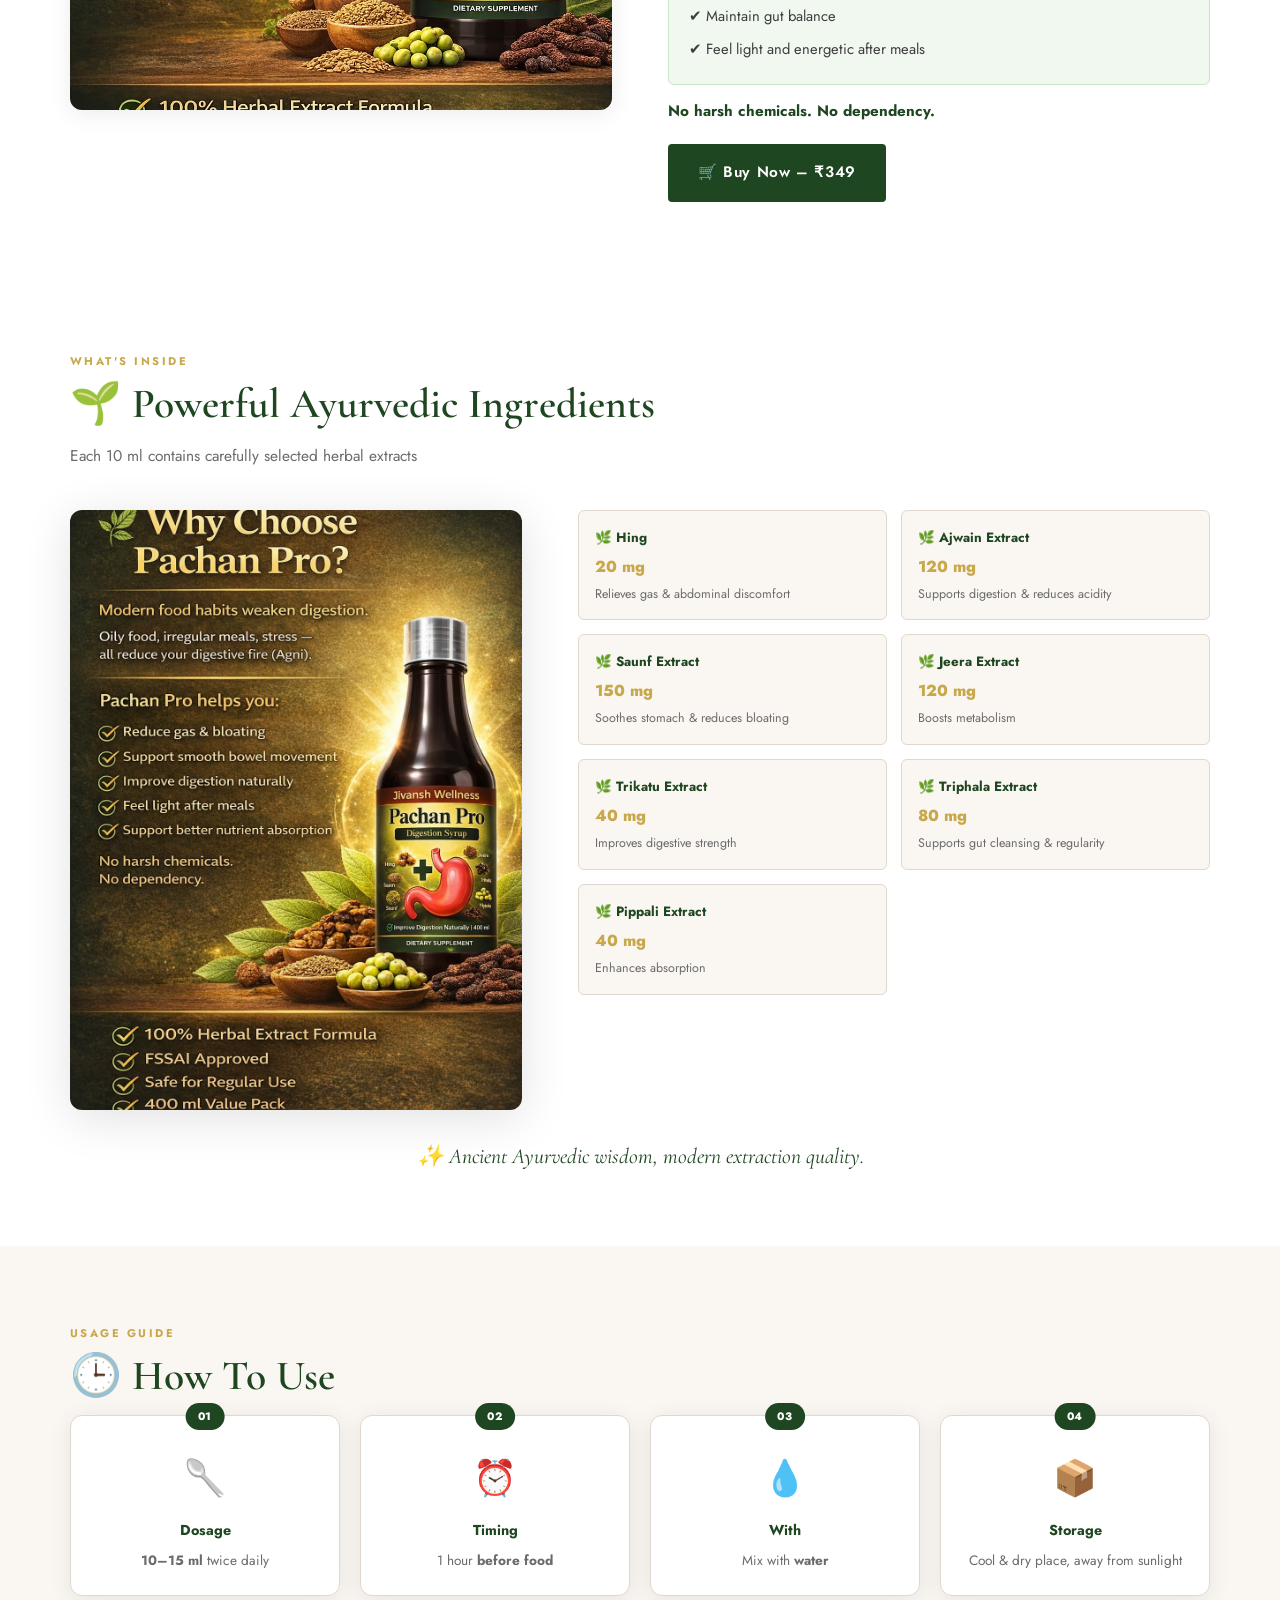
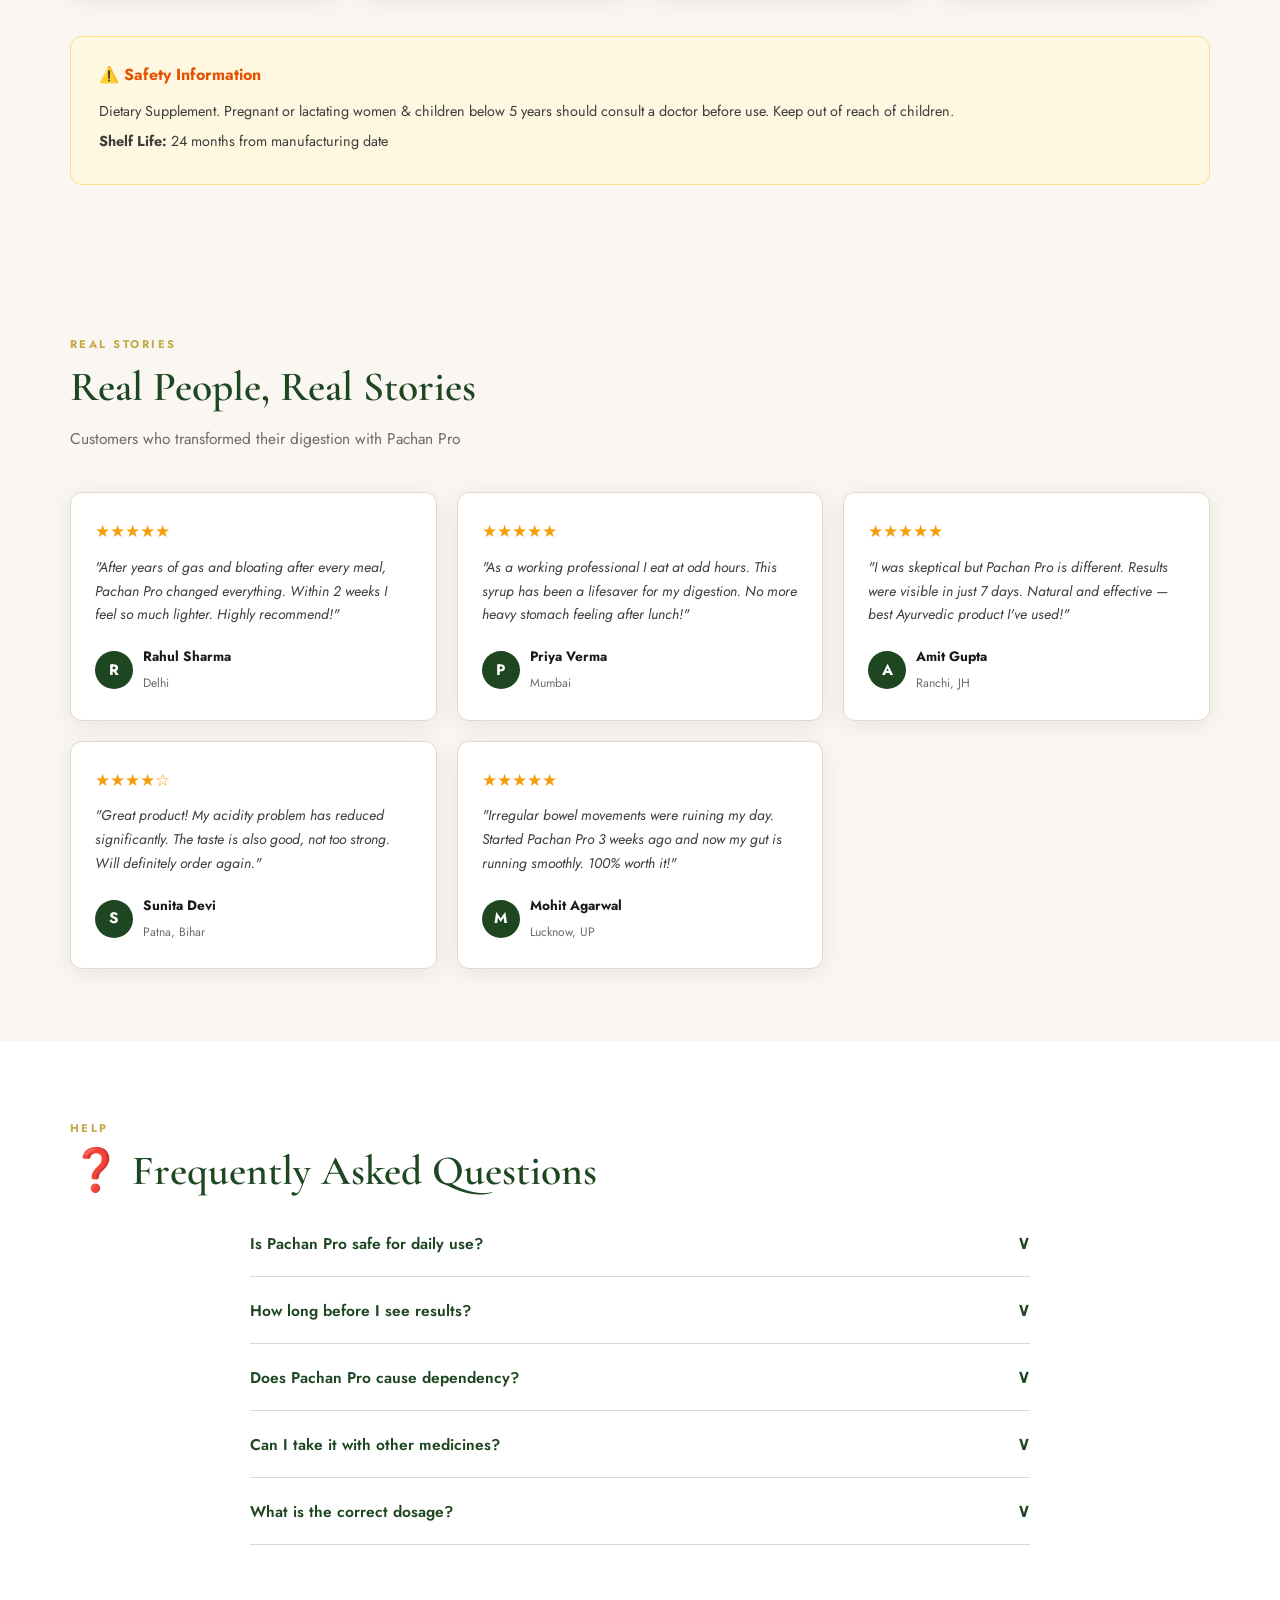
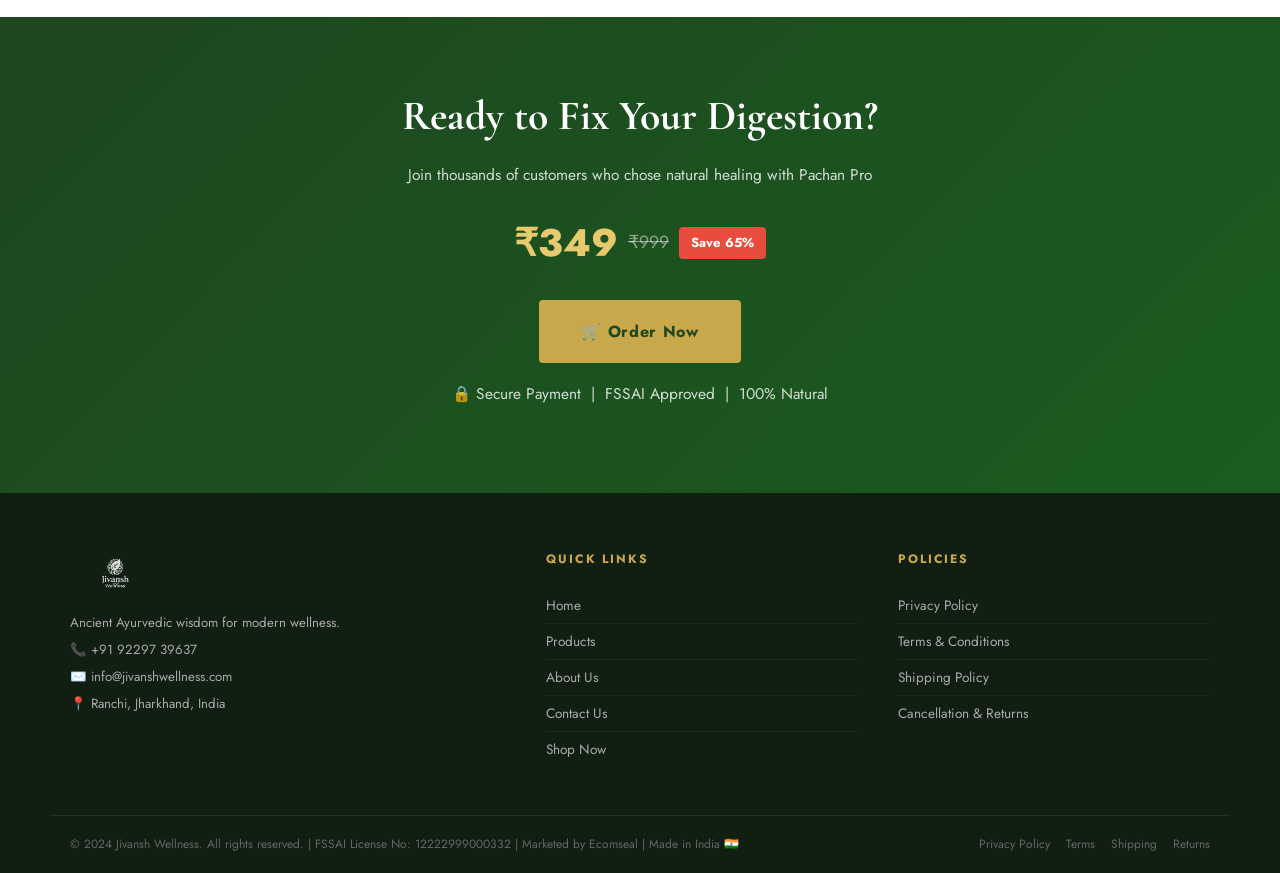
==== commit ea940a0a: "Update index.html" ====
--- a/index.html
+++ b/index.html
@@ -241,13 +241,7 @@
   </div>
 </footer>
 
-<div class="sticky-buy-bar" id="stickyBar">
-  <div class="sticky-inner">
-    <div class="sticky-product"><span class="sticky-name">Pachan Pro – 400ml</span></div>
-    <div class="sticky-price"><span class="sticky-now">₹349</span><span class="sticky-was"><s>₹999</s></span></div>
-    <a href="order.html" class="btn-primary sticky-btn">Buy Now</a>
-  </div>
-</div>
+
 
 <a href="https://wa.me/919229739637?text=Hi%20I%20want%20to%20order%20Pachan%20Pro" target="_blank" class="whatsapp-float" aria-label="Chat on WhatsApp">
   <svg width="26" height="26" viewBox="0 0 24 24" fill="white"><path d="M17.472 14.382c-.297-.149-1.758-.867-2.03-.967-.273-.099-.471-.148-.67.15-.197.297-.767.966-.94 1.164-.173.199-.347.223-.644.075-.297-.15-1.255-.463-2.39-1.475-.883-.788-1.48-1.761-1.653-2.059-.173-.297-.018-.458.13-.606.134-.133.298-.347.446-.52.149-.174.198-.298.298-.497.099-.198.05-.371-.025-.52-.075-.149-.669-1.612-.916-2.207-.242-.579-.487-.5-.669-.51-.173-.008-.371-.01-.57-.01-.198 0-.52.074-.792.372-.272.297-1.04 1.016-1.04 2.479 0 1.462 1.065 2.875 1.213 3.074.149.198 2.096 3.2 5.077 4.487.709.306 1.262.489 1.694.625.712.227 1.36.195 1.871.118.571-.085 1.758-.719 2.006-1.413.248-.694.248-1.289.173-1.413-.074-.124-.272-.198-.57-.347m-5.421 7.403h-.004a9.87 9.87 0 01-5.031-1.378l-.361-.214-3.741.982.998-3.648-.235-.374a9.86 9.86 0 01-1.51-5.26c.001-5.45 4.436-9.884 9.888-9.884 2.64 0 5.122 1.03 6.988 2.898a9.825 9.825 0 012.893 6.994c-.003 5.45-4.437 9.884-9.885 9.884m8.413-18.297A11.815 11.815 0 0012.05 0C5.495 0 .16 5.335.157 11.892c0 2.096.547 4.142 1.588 5.945L.057 24l6.305-1.654a11.882 11.882 0 005.683 1.448h.005c6.554 0 11.89-5.335 11.893-11.893a11.821 11.821 0 00-3.48-8.413Z"/></svg>
